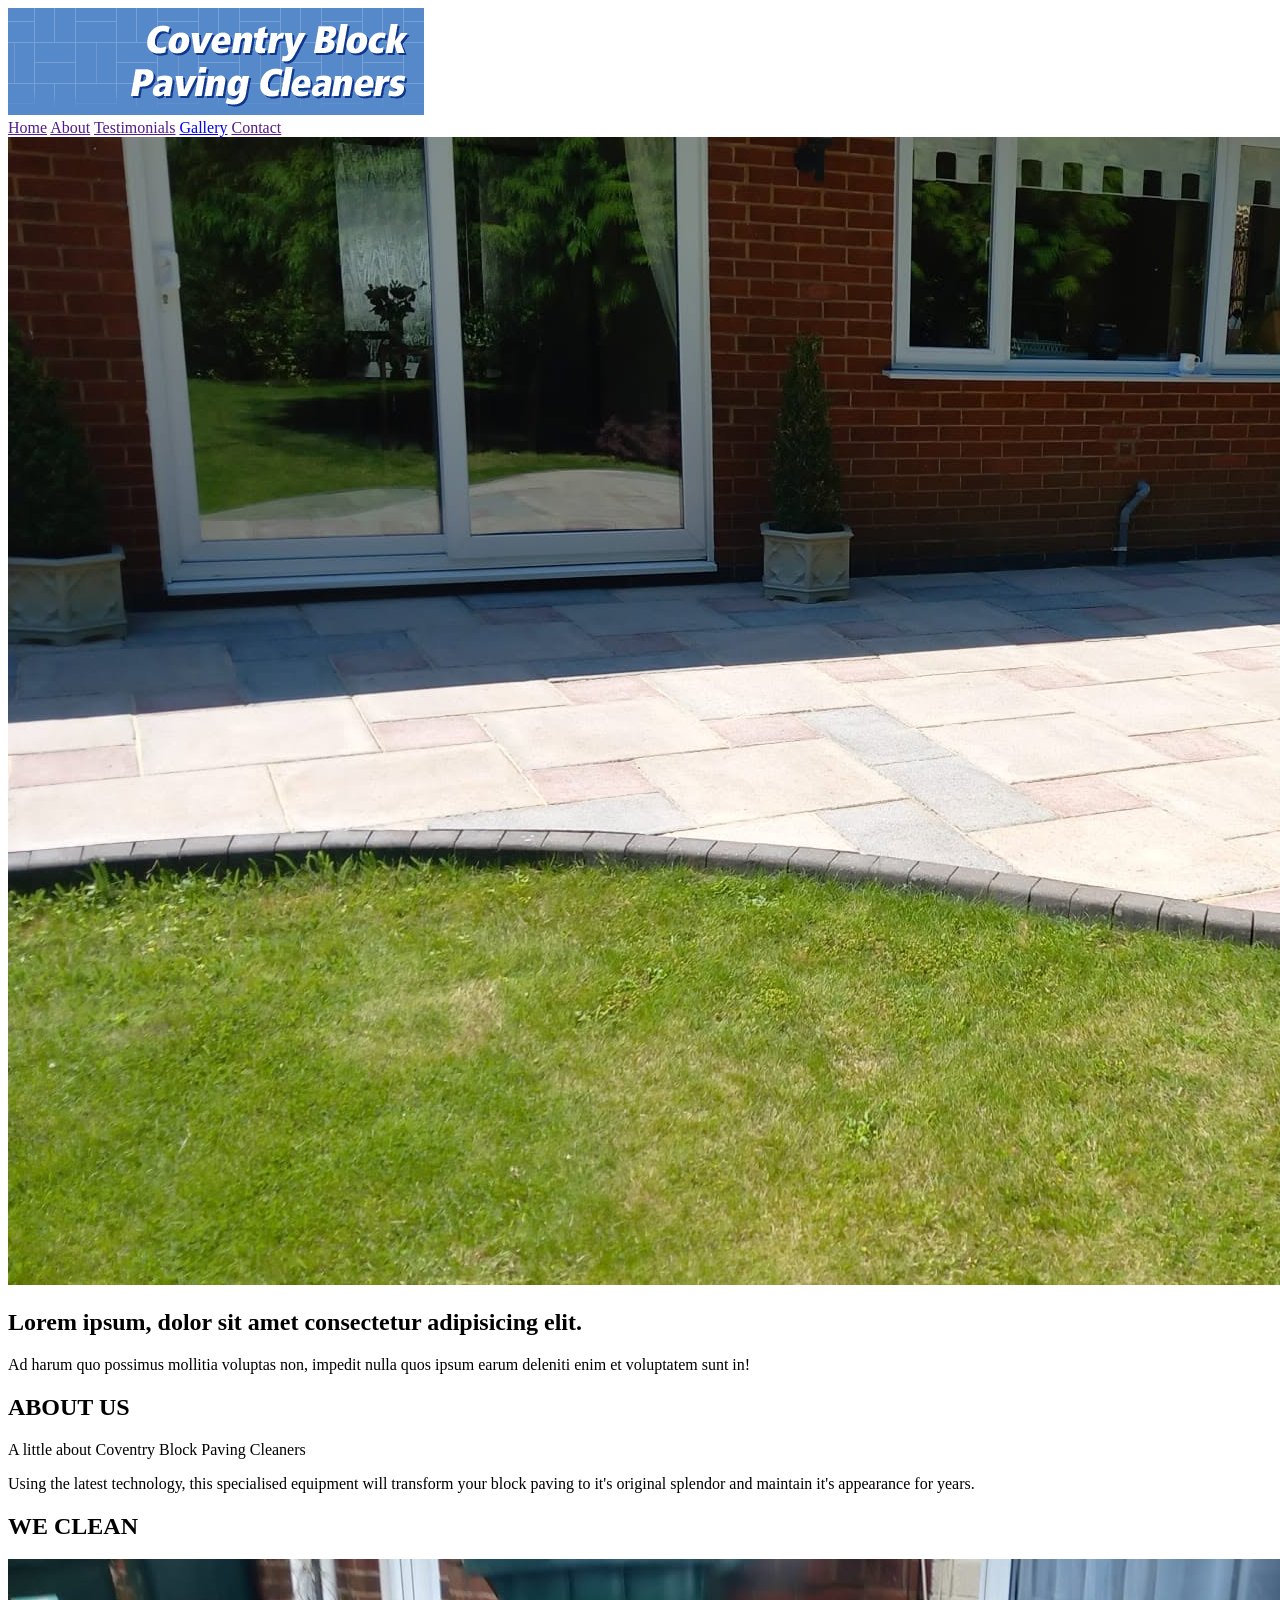
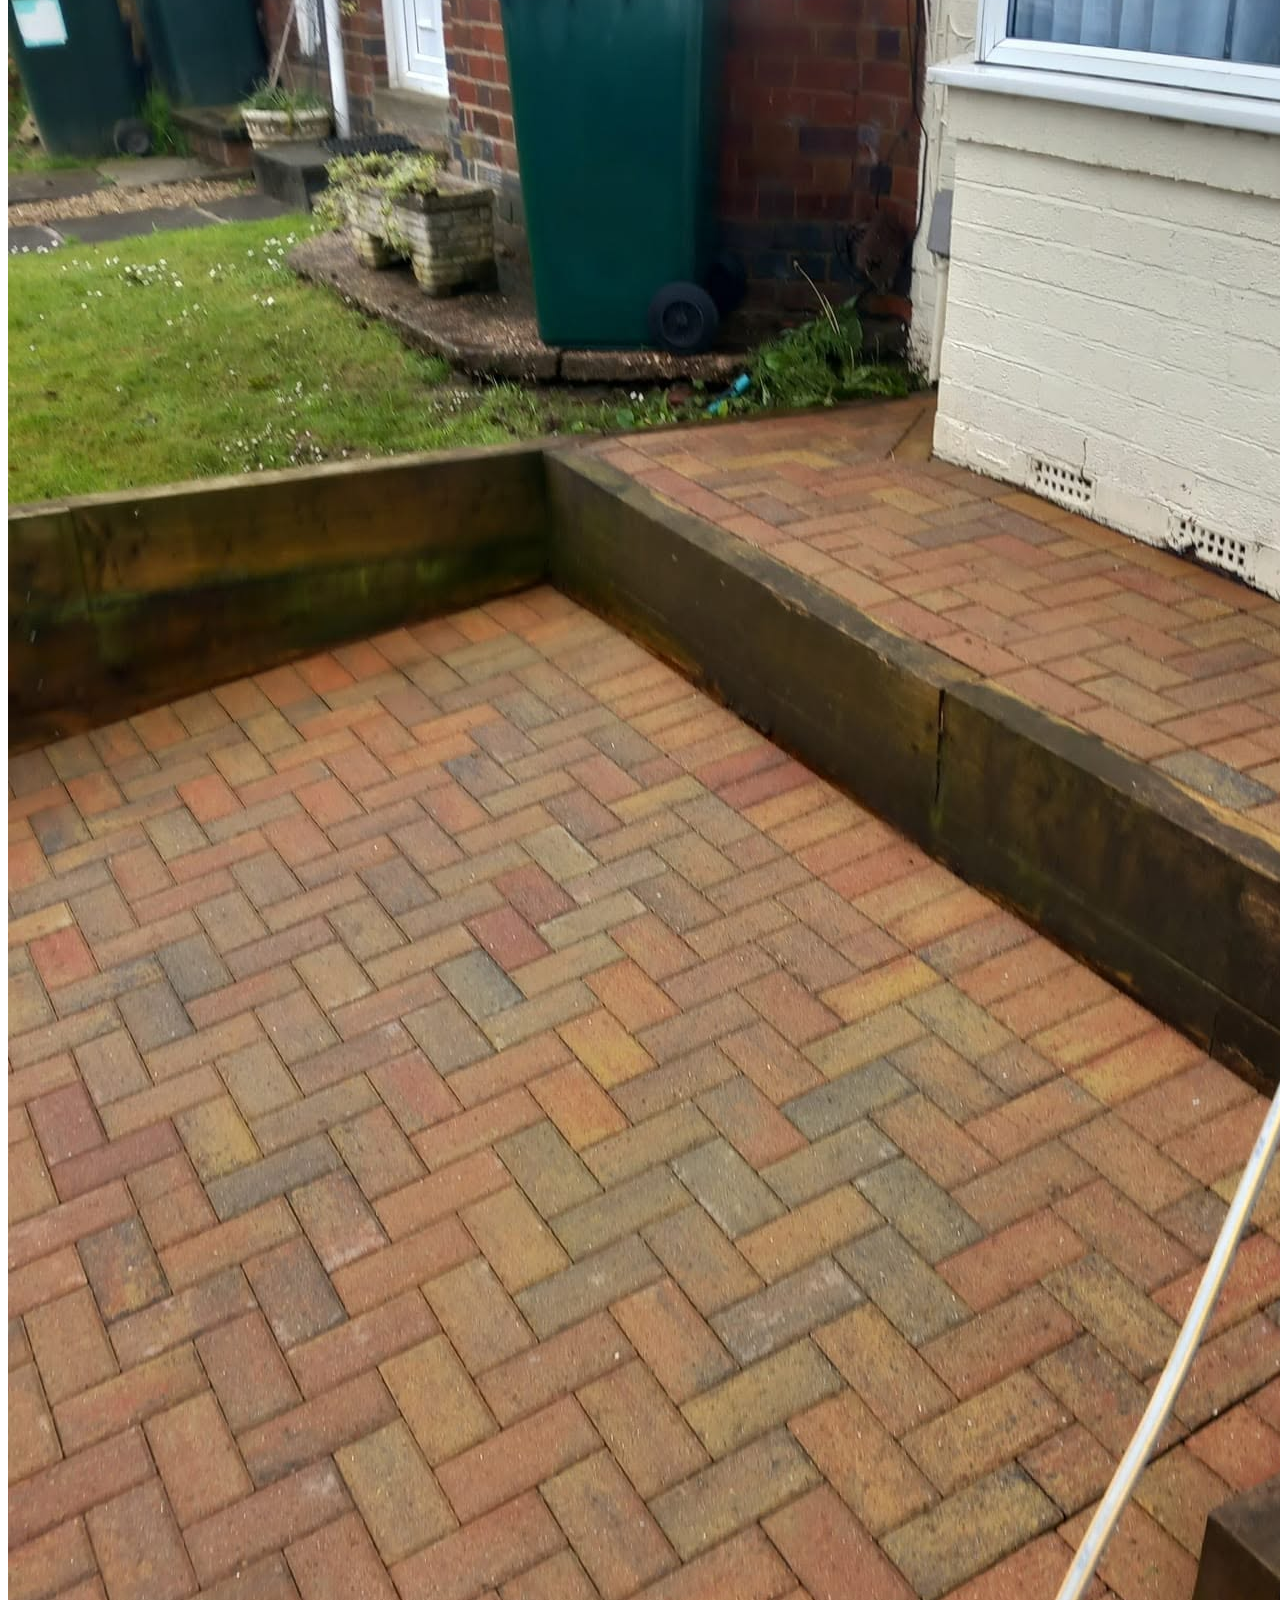
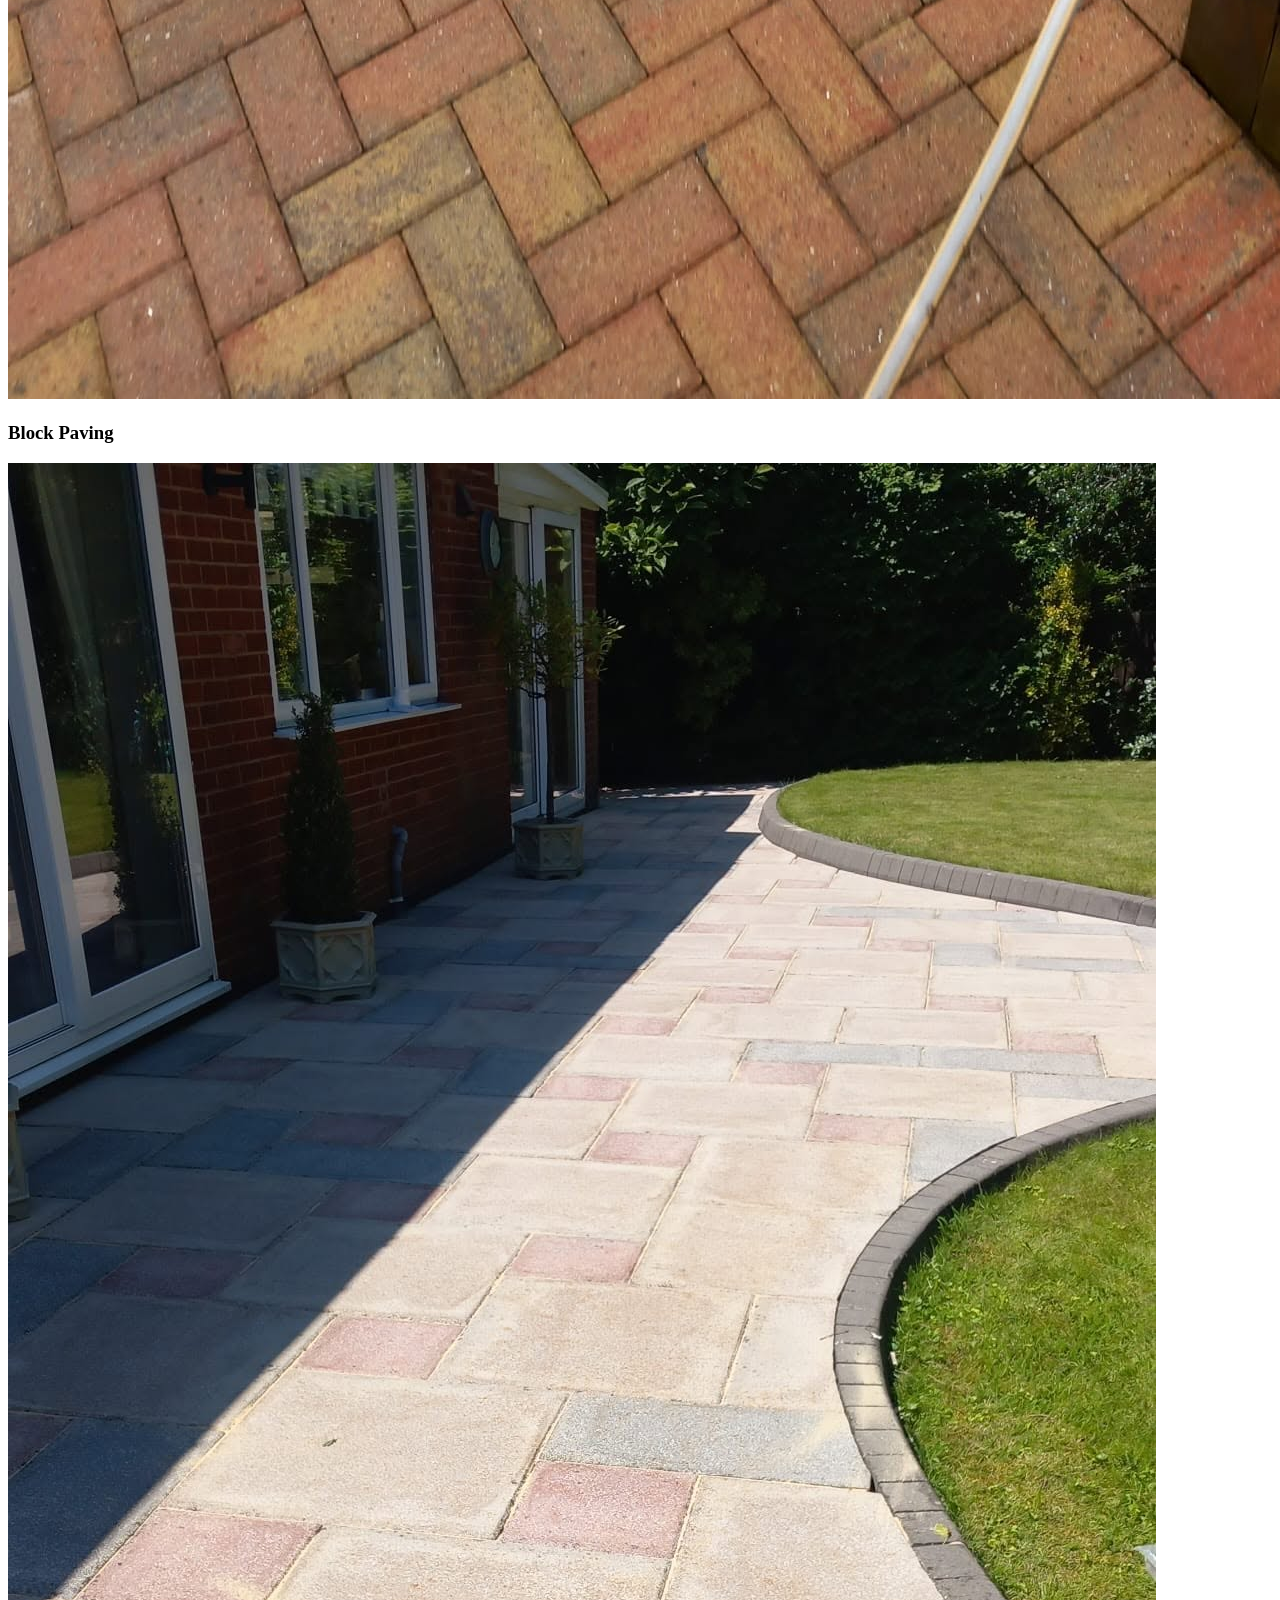
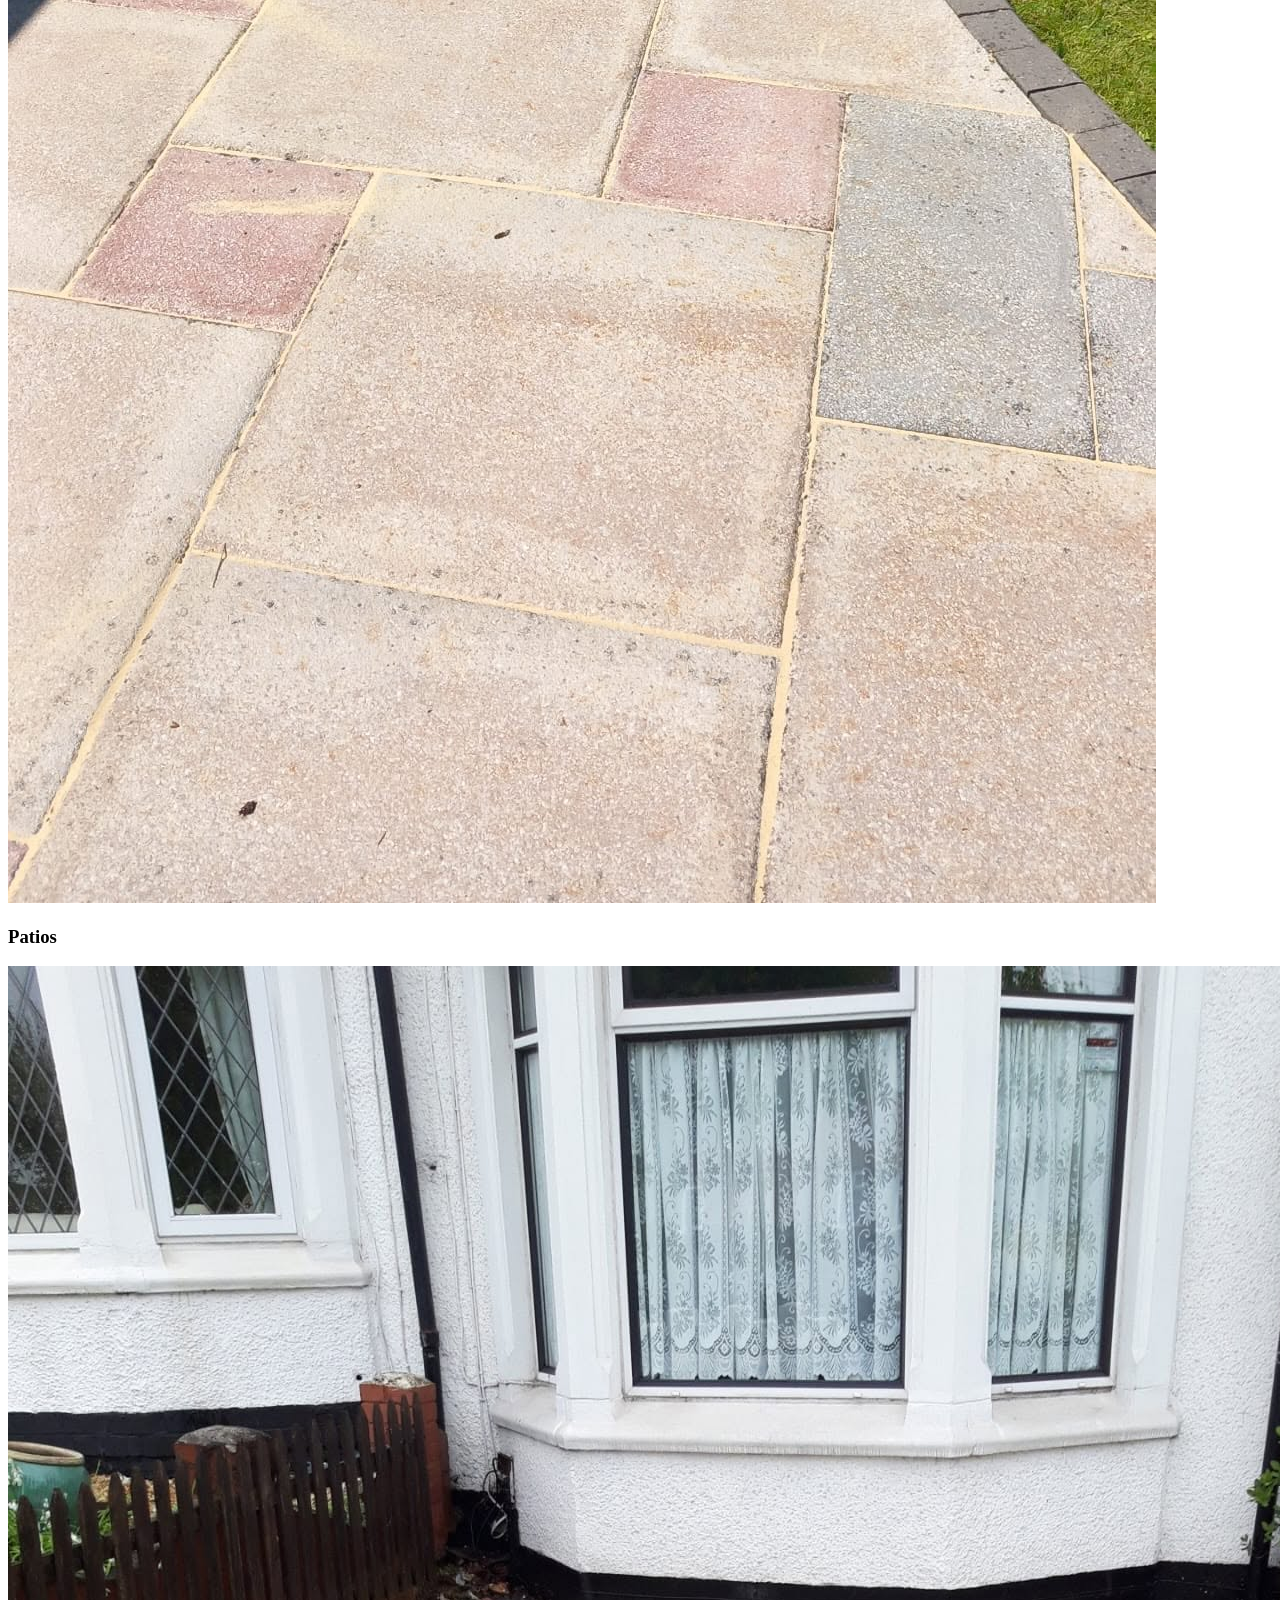
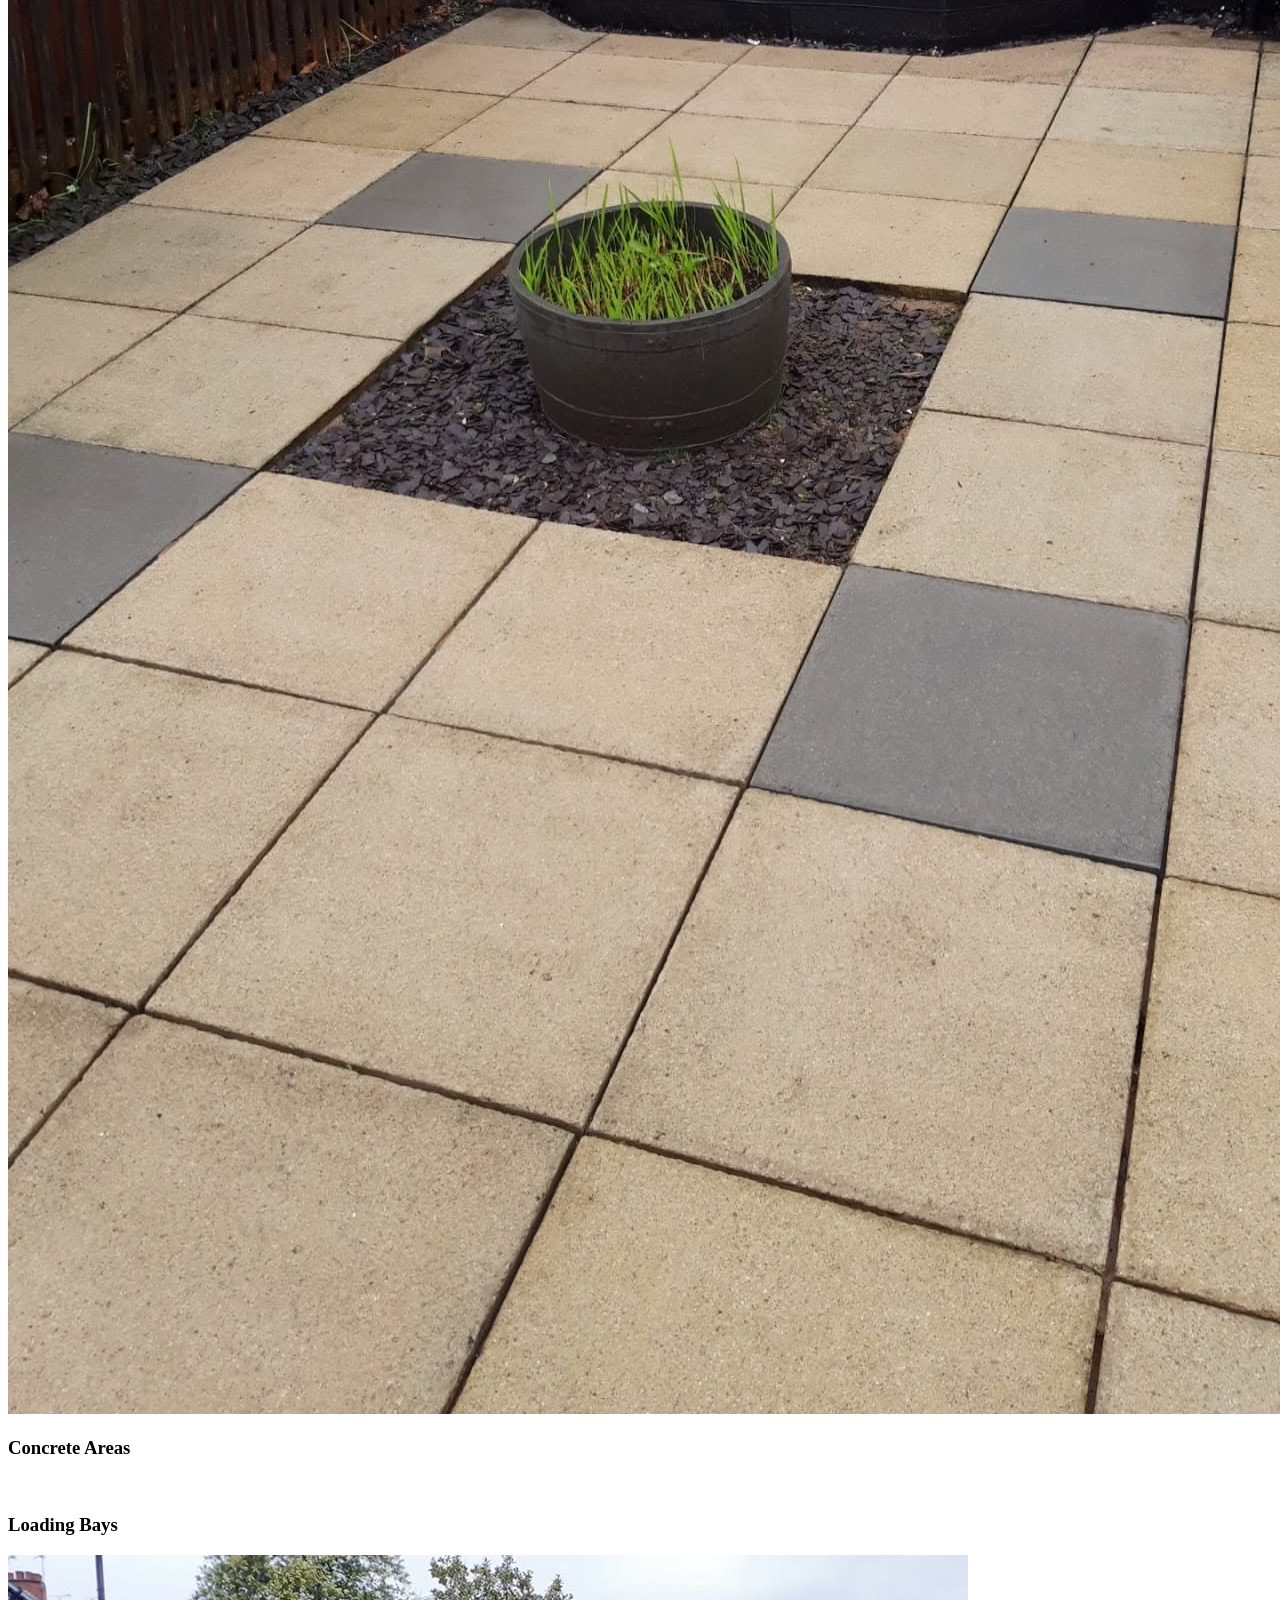
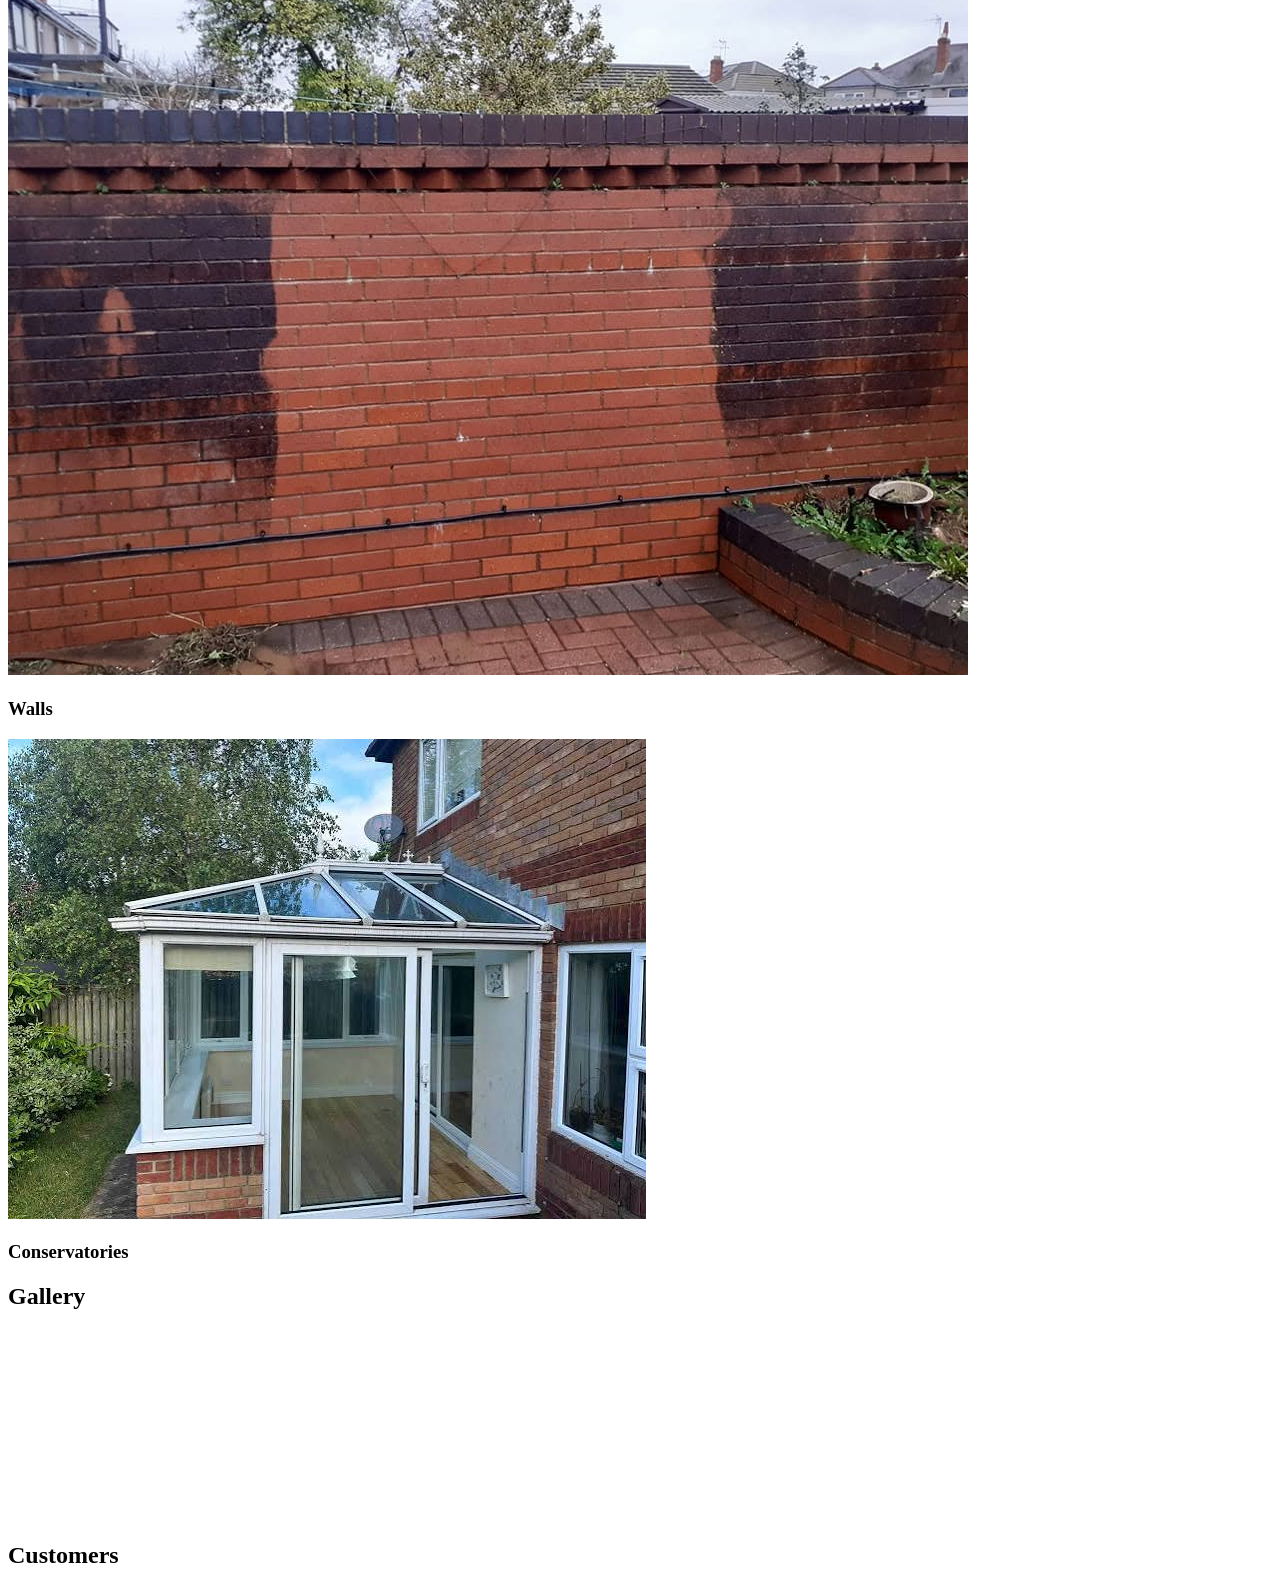
==== index.html @ a268702d "initial commit" ====
<!DOCTYPE html>
<html lang="en">
<head>
    <meta charset="UTF-8">
    <meta name="viewport" content="width=device-width, initial-scale=1.0">
    <title>Coventry Block Paving Cleaners</title>
</head>
<body>

    <header>
        <nav class="nav-bar">
            <div class="logo-box">
                <img src="logo.png" alt="Coventry block paving cleaners logo" class="logo">
            </div>

            <div class="nav-links-box">
                <a href="" id="home">Home</a>
                <a href="" id="about">About</a>
                <a href="" id="testimonials">Testimonials</a>
                <a href="gallery.html" id="gallery" target="_blank">Gallery</a>
                <a href="" id="contact">Contact</a>
            </div>
        </nav>
    </header>

    <main>
        <section class="hero-section">
            <img src="hero.png" alt="Hero image for Coventry block paving cleaners" class="hero-image">
            <h1 class="hero-text">Lorem ipsum, dolor sit amet consectetur adipisicing elit. </h1>
            <p class="hero-subtext">Ad harum quo possimus mollitia voluptas non, impedit nulla quos ipsum earum deleniti enim et voluptatem sunt in! </p>
        </section>

        <section class="about-section">
            <h2 class="section-head">ABOUT US</h2>
            <p class="section-subhead">A little about Coventry Block Paving Cleaners</p>

            <p>Using the latest technology, this specialised equipment will transform your block paving to it's original splendor and maintain it's appearance for years.</p>
        </section>

        <section class="service-section">
            <h2 class="section-head">WE CLEAN</h2>
            <p class="section-subhead"></p>

            <div class="items-box">
                <div class="item-card">
                    <img src="block-pavement.png" alt="block pavement cleaning service" class="item-image">
                    <h3 class="item-title">Block Paving</h3>
                    <p></p>
                </div>

                <div class="item-card">
                    <img src="patios.png" alt="patios cleaning service" class="item-image">
                    <h3 class="item-title">Patios</h3>
                    <p></p>
                </div>

                <div class="item-card">
                    <img src="concrete.png" alt="" class="item-image">
                    <h3 class="item-title">Concrete Areas</h3>
                    <p></p>
                </div>

                <div class="item-card">
                    <img src="loading-bay.png" alt="" class="item-image">
                    <h3 class="item-title">Loading Bays</h3>
                    <p></p>
                </div>

                <div class="item-card">
                    <img src="walls.png" alt="" class="item-image">
                    <h3 class="item-title">Walls</h3>
                    <p></p>
                </div>

                <div class="item-card">
                    <img src="con.png" alt="" class="item-image">
                    <h3 class="item-title">Conservatories</h3>
                    <p></p>
                </div>
            </div>
        </section>

        <section class="gallery-section">
            <h2 class="section-head">Gallery</h3>
            <p></p>

            <div class="gallery-box">
                <dialog class="pic-box">

                </dialog>

                <div class="pic-card">
                    <img src="" alt="" class="gallery-img">
                    <p class="img-description"></p>
                </div>

                <div class="pic-card">
                    <img src="" alt="" class="gallery-img">
                    <p class="img-description"></p>
                </div>

                <div class="pic-card">
                    <img src="" alt="" class="gallery-img">
                    <p class="img-description"></p>
                </div>

                <div class="pic-card">
                    <img src="" alt="" class="gallery-img">
                    <p class="img-description"></p>
                </div>

                <div class="pic-card">
                    <img src="" alt="" class="gallery-img">
                    <p class="img-description"></p>
                </div>
            </div>
        </section>

        <section class="reviews-section">
            <h2 class="section-head"></h2>
            <p class="section-subhead"></p>

            <div class="testimonial-box">
                <div class="testimonial-card"></div>
                <div class="testimonial-card"></div>
                <div class="testimonial-card"></div>
                <div class="testimonial-card"></div>
                <div class="testimonial-card"></div>
                <div class="testimonial-card"></div>
            </div>
        </section>

        <section class="customer-section">
            <img src="" alt="" class="charity-banner">

            <h2 class="section-head">Customers</h2>
            <p class="section-subhead"></p>
            <div class="customer-box">

            </div>
        </section>
    </main>

    <footer>
        <div class="contact-details-box"></div>

        <div class="social-links-box"></div>

        <div class="legal-docs-box"></div>
    </footer>
    
</body>
</html>
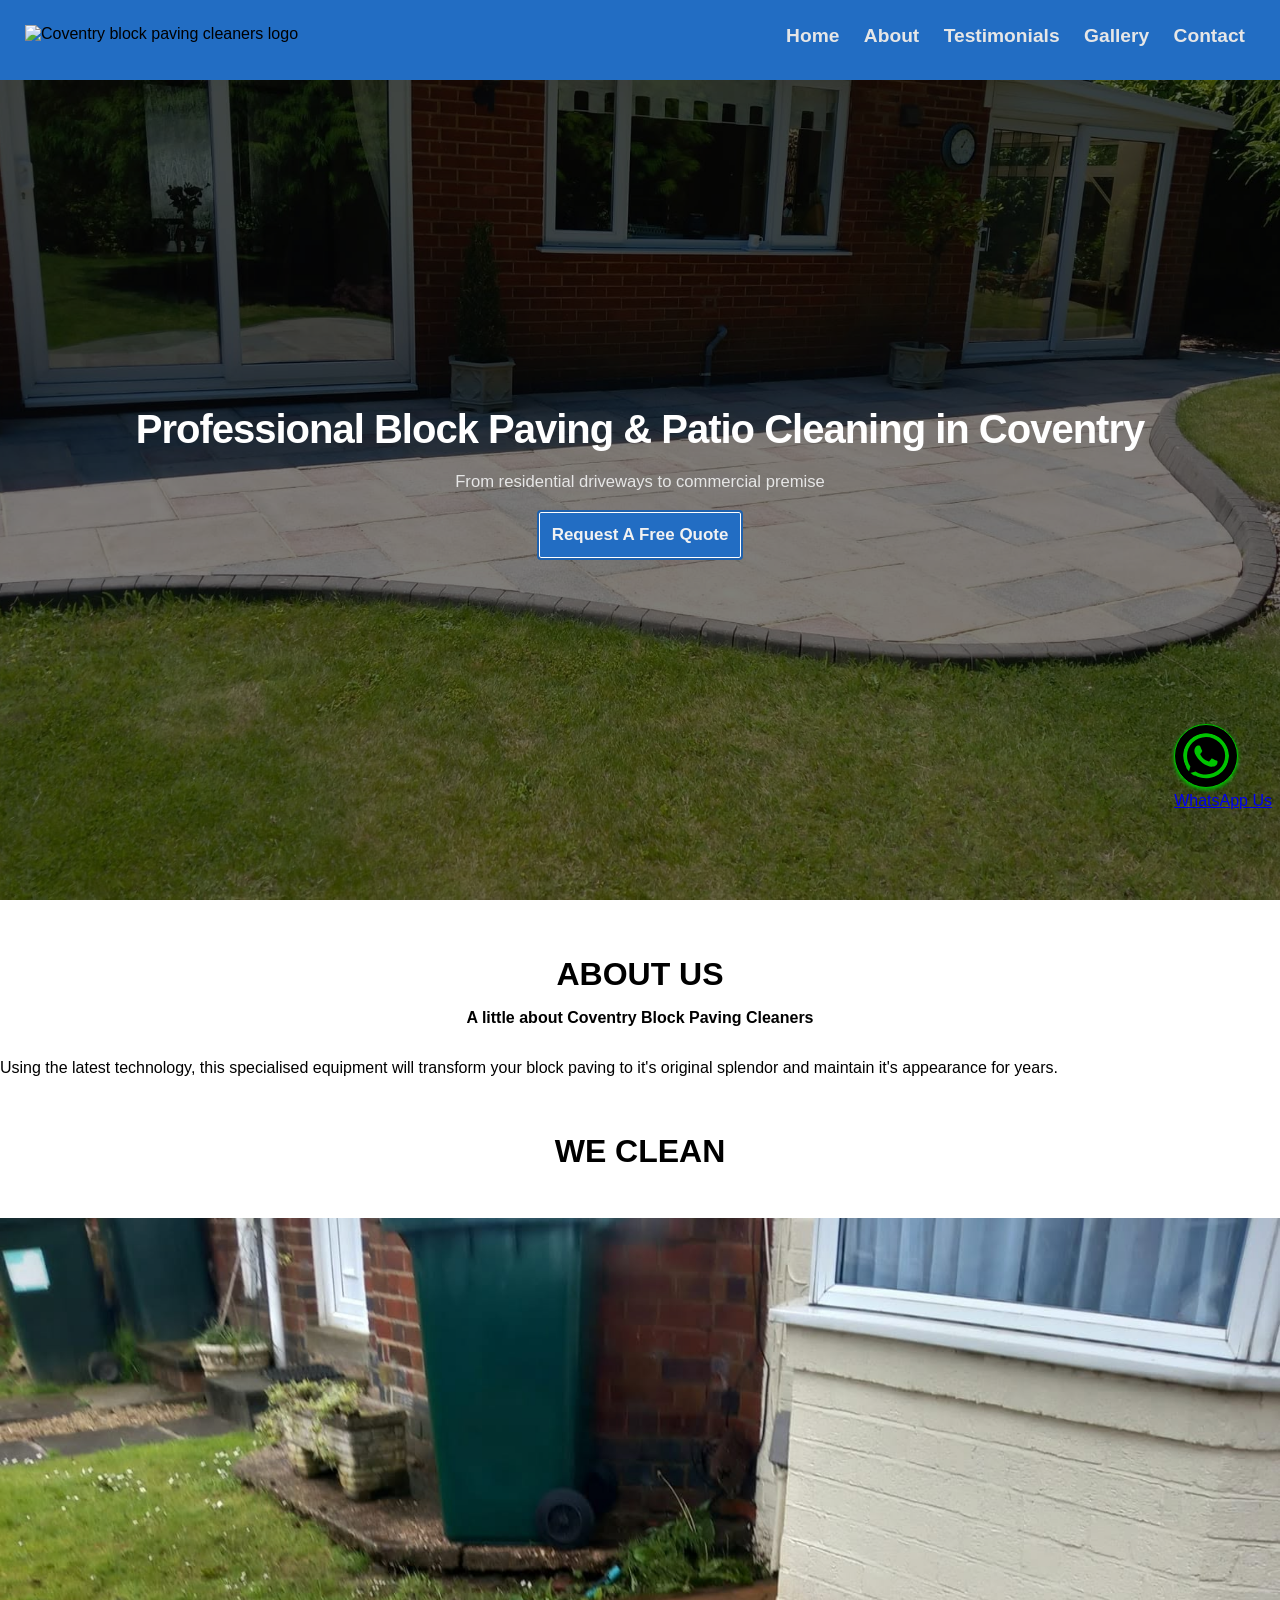
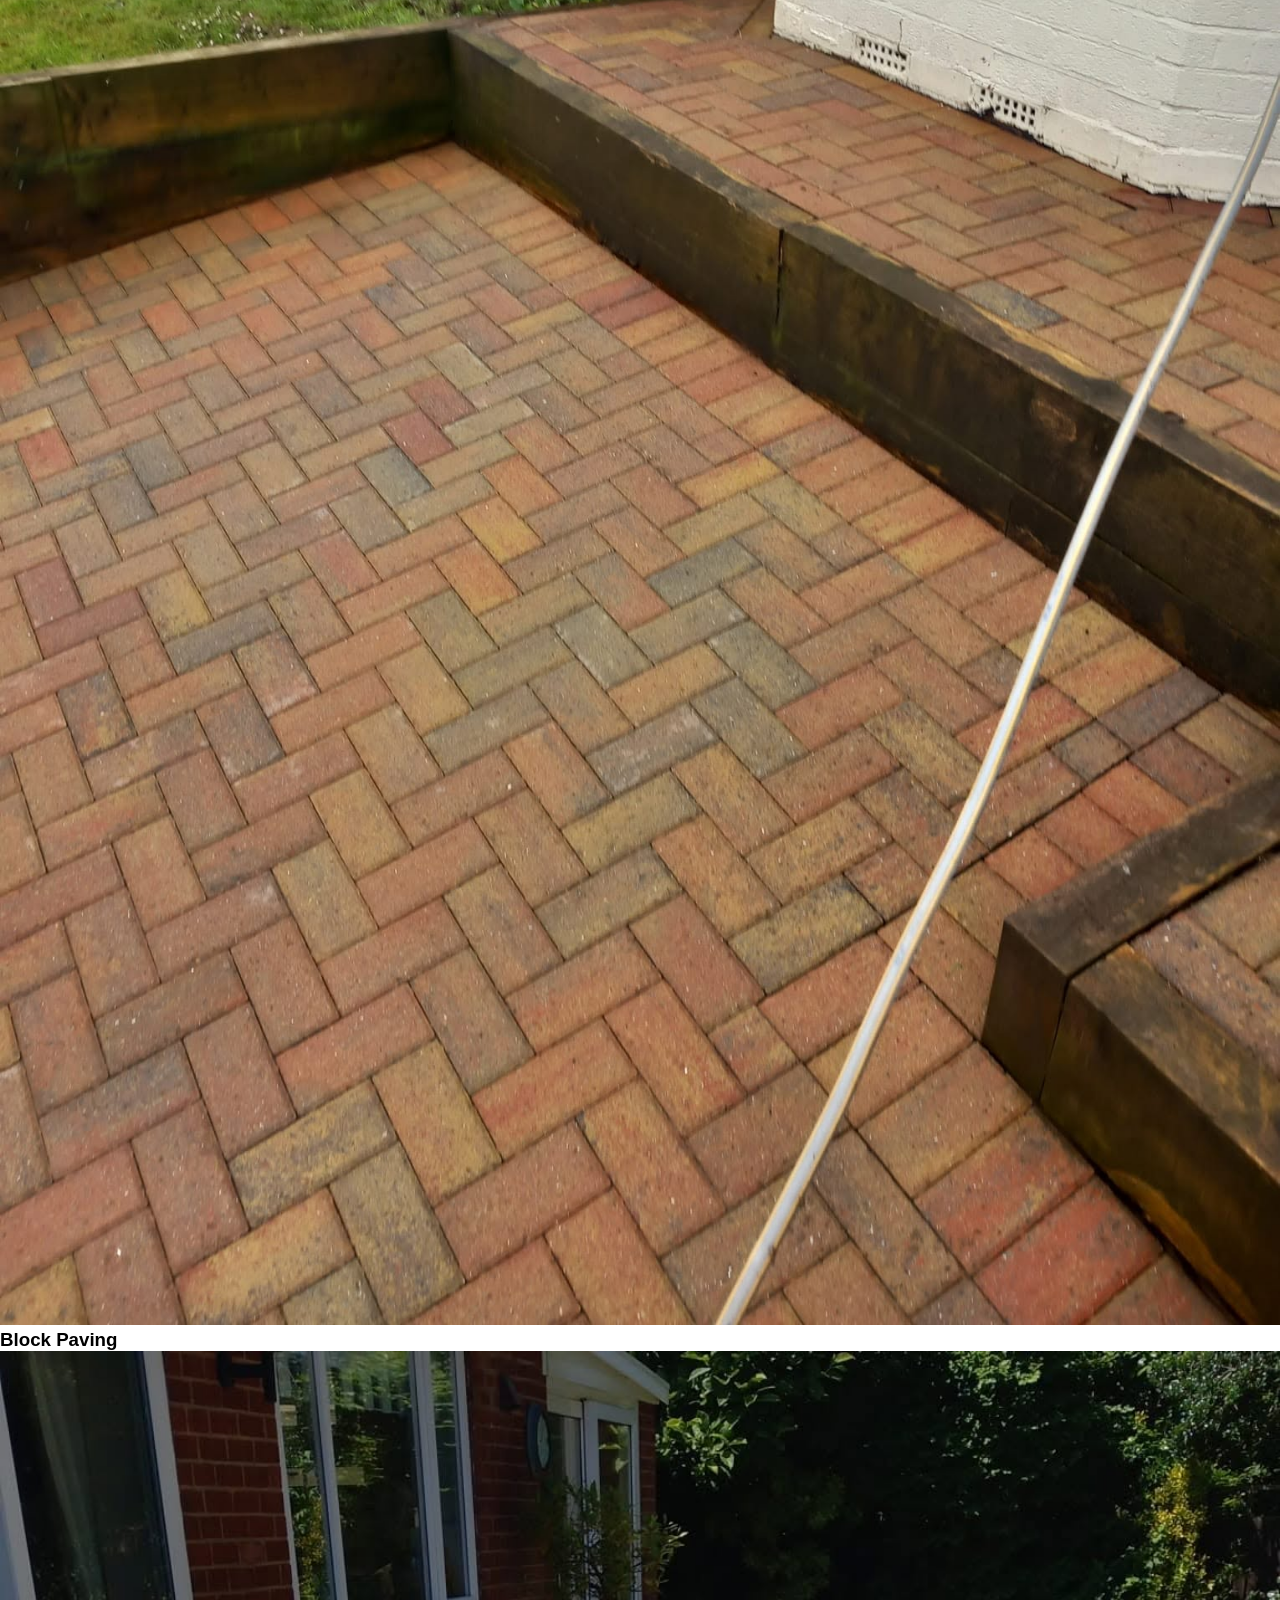
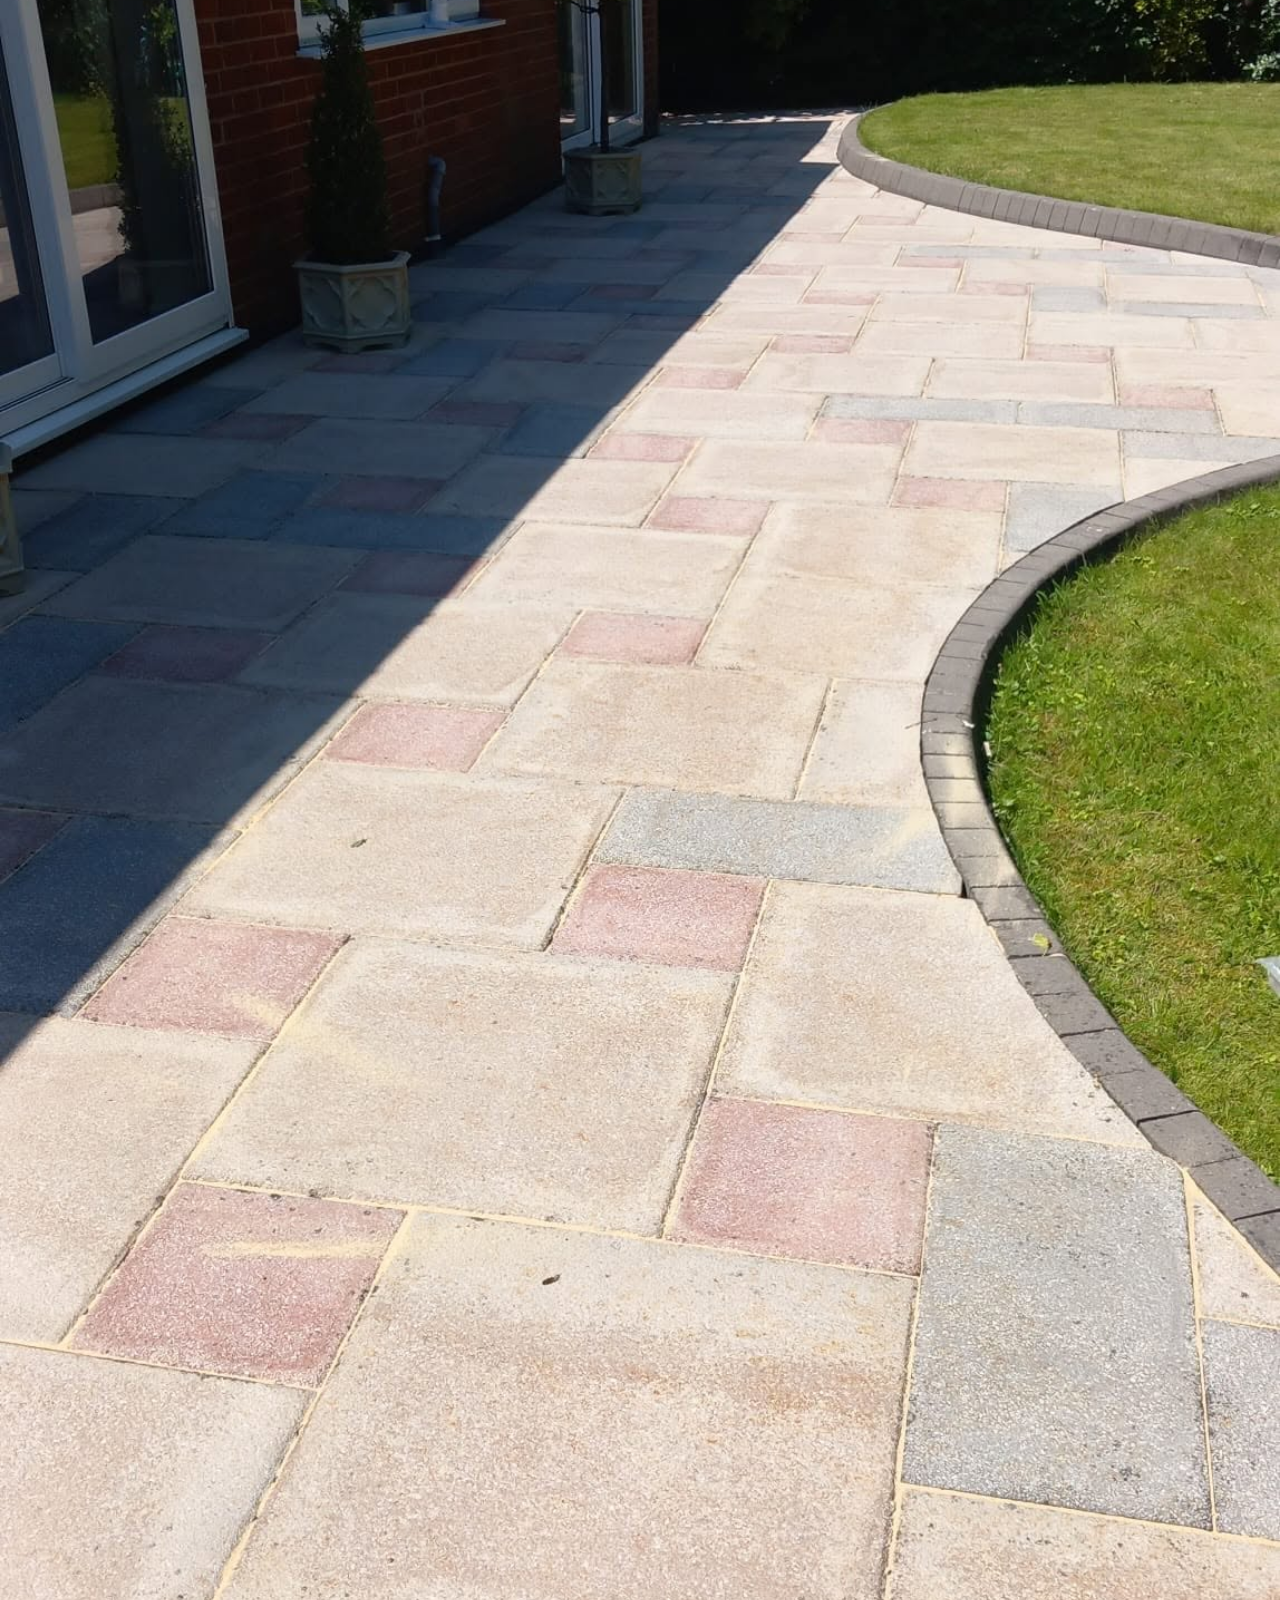
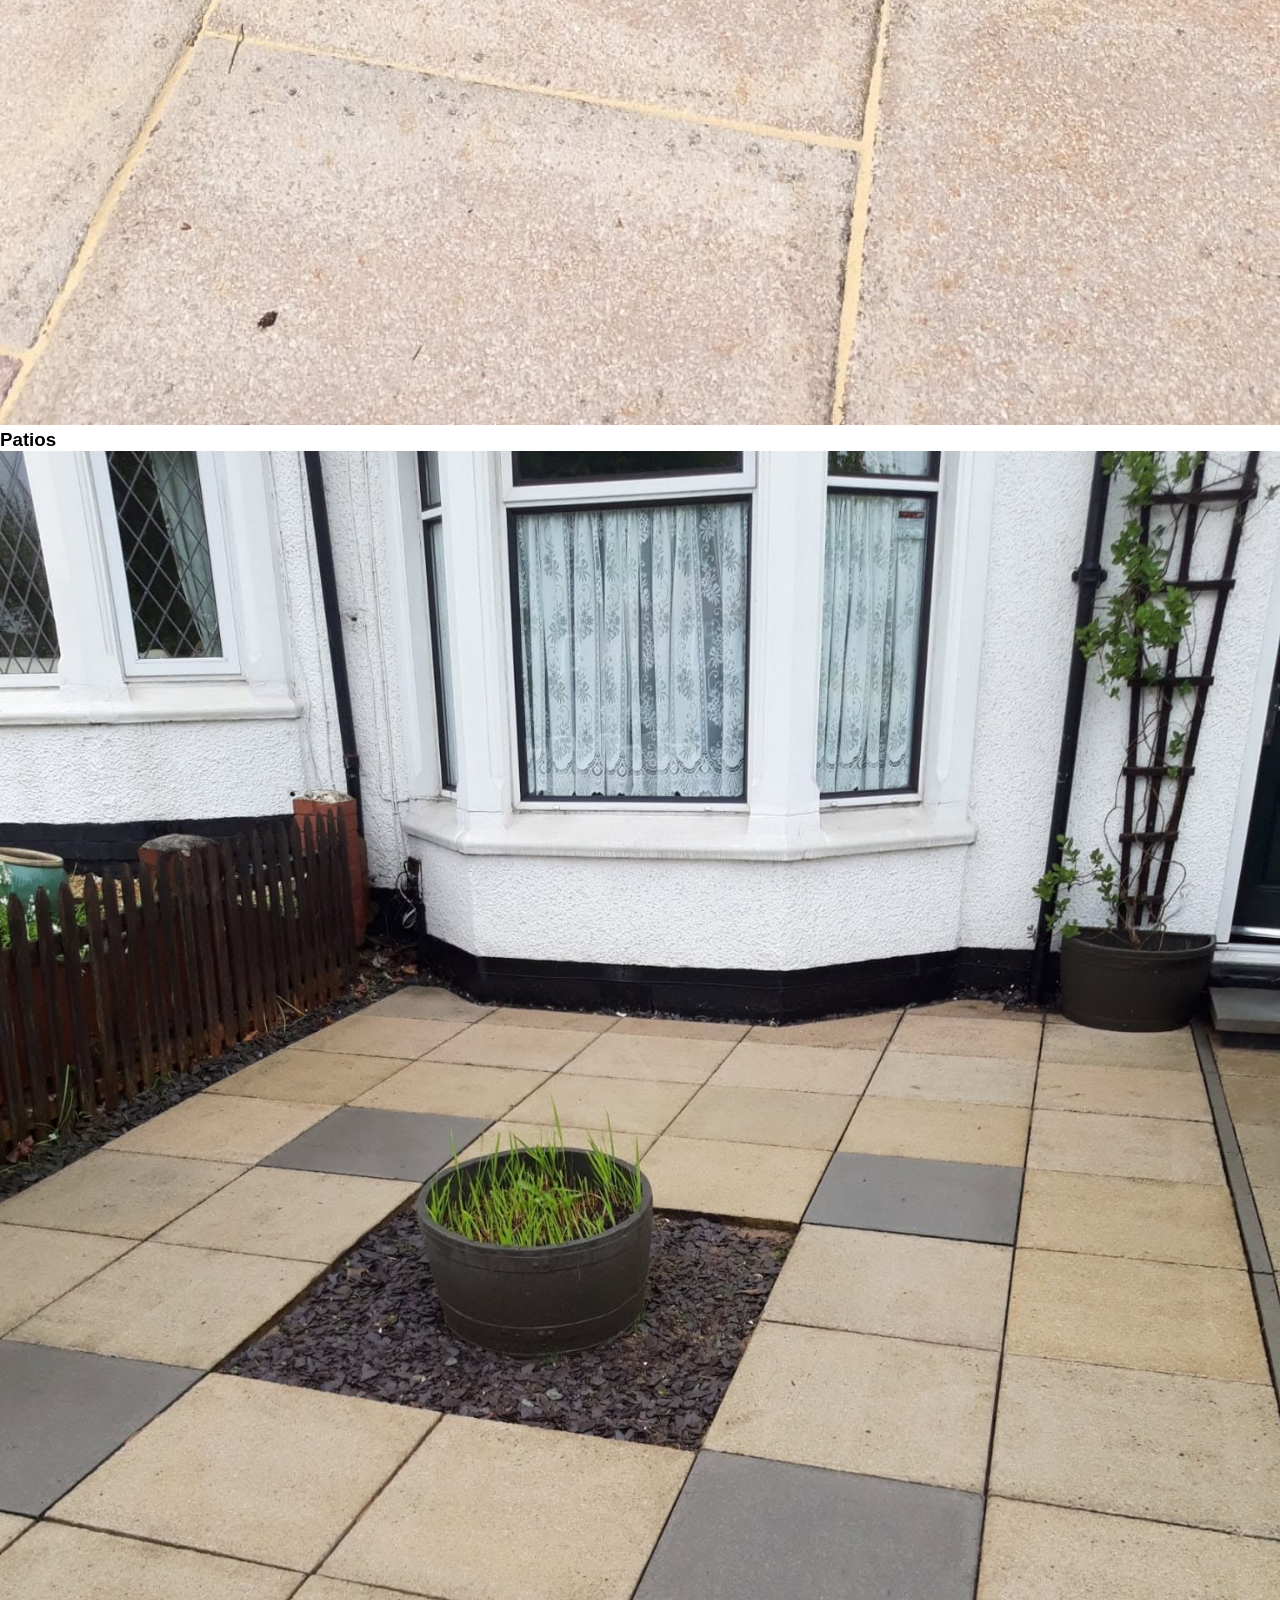
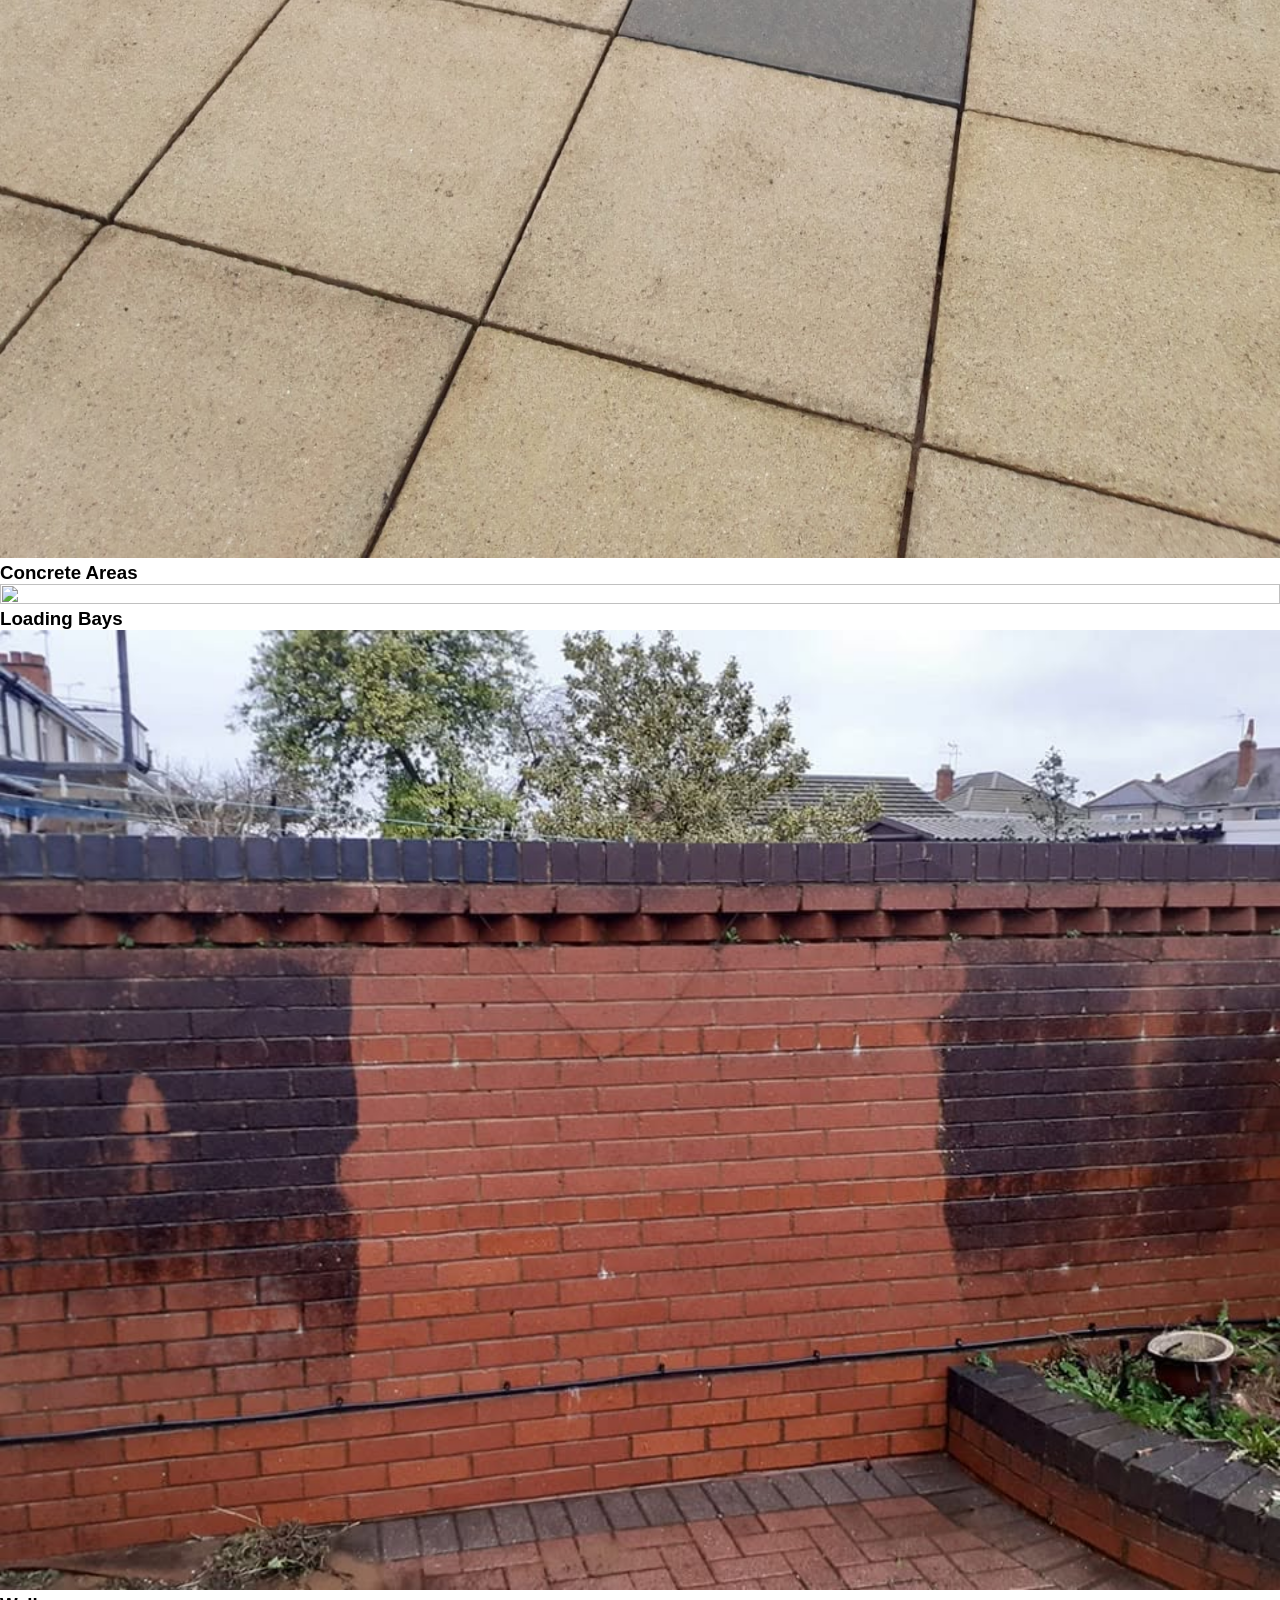
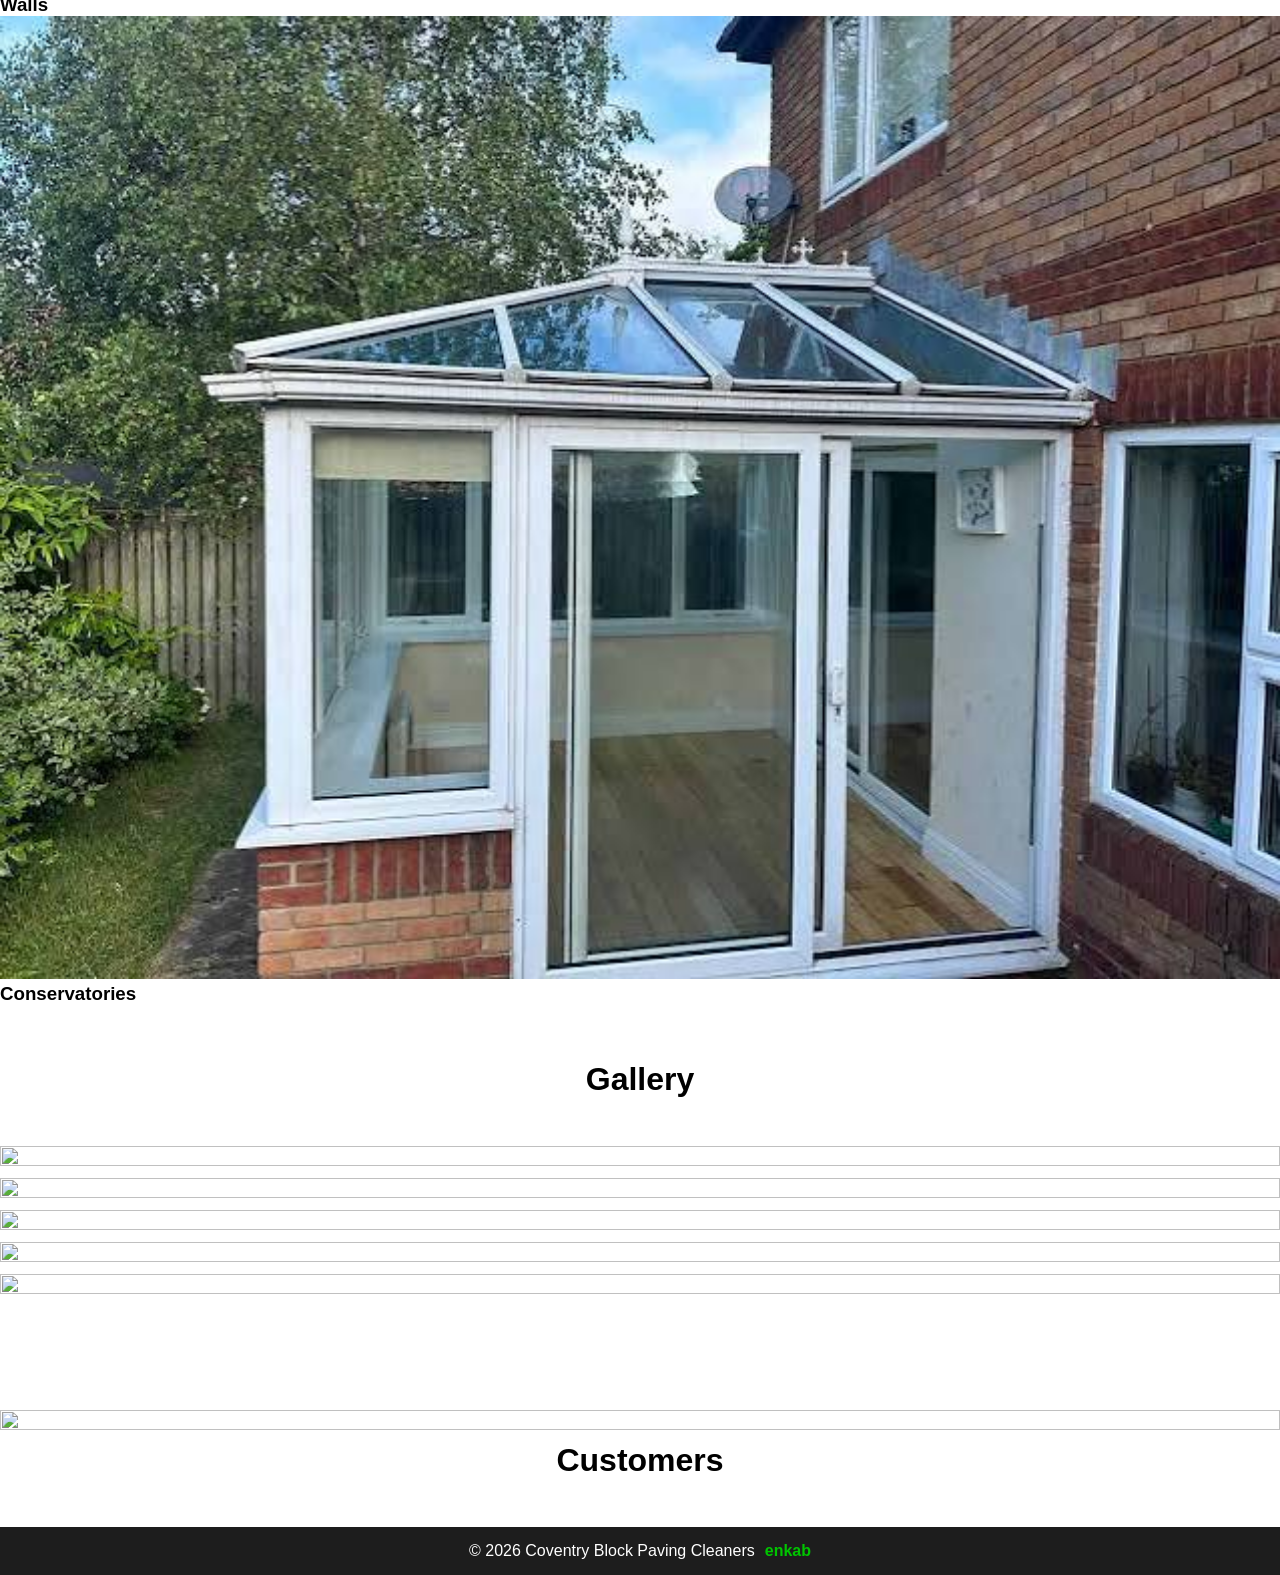
==== commit ca169d4c: "..." ====
--- a/index.html
+++ b/index.html
@@ -3,31 +3,41 @@
 <head>
     <meta charset="UTF-8">
     <meta name="viewport" content="width=device-width, initial-scale=1.0">
+    <meta name="description" content="dcedf 4t4rr fe4f4">
+    <link rel="stylesheet" href="gallery_styles.css">
+    <link rel="stylesheet" href="styles.css">
     <title>Coventry Block Paving Cleaners</title>
+
 </head>
 <body>
 
     <header>
         <nav class="nav-bar">
             <div class="logo-box">
-                <img src="logo.png" alt="Coventry block paving cleaners logo" class="logo">
+                <img src="" alt="Coventry block paving cleaners logo" class="logo">
             </div>
-
+            <div class="menu-btn-box">
+                <button type="button" class="menu-btn">Menu</button>
+            </div>
             <div class="nav-links-box">
                 <a href="" id="home">Home</a>
                 <a href="" id="about">About</a>
                 <a href="" id="testimonials">Testimonials</a>
-                <a href="gallery.html" id="gallery" target="_blank">Gallery</a>
-                <a href="" id="contact">Contact</a>
+                <a href="gallery.html" id="gallery">Gallery</a>
+                <a href="contact.html" id="contact">Contact</a>
             </div>
         </nav>
     </header>
 
     <main>
         <section class="hero-section">
-            <img src="hero.png" alt="Hero image for Coventry block paving cleaners" class="hero-image">
-            <h1 class="hero-text">Lorem ipsum, dolor sit amet consectetur adipisicing elit. </h1>
-            <p class="hero-subtext">Ad harum quo possimus mollitia voluptas non, impedit nulla quos ipsum earum deleniti enim et voluptatem sunt in! </p>
+            <div class="overlay"></div>
+            <img src="hero.png" fetchpriority="high"  alt="Hero image for Coventry block paving cleaners" class="hero-image">
+            <div class="hero-texts">
+                <h1 class="hero-h1">Professional Block Paving & Patio Cleaning in Coventry</h1>
+                <p class="hero-p">From residential driveways to commercial premise</p>
+                <button class="quote-btn">Request A Free Quote</button>
+            </div>
         </section>
 
         <section class="about-section">
@@ -80,9 +90,9 @@
             </div>
         </section>
 
-        <section class="gallery-section">
+        <section class="gallery-sec">
             <h2 class="section-head">Gallery</h3>
-            <p></p>
+            <p class="section-subhead"></p>
 
             <div class="gallery-box">
                 <dialog class="pic-box">
@@ -139,15 +149,18 @@
 
             </div>
         </section>
+        
+        <div class="social-icon-cta">
+            <a href="contact.html"><img src="whatsapp.svg" alt="" class="whatsapp-icon"><br>WhatsApp Us</a>
+        </div>
     </main>
 
     <footer>
-        <div class="contact-details-box"></div>
-
-        <div class="social-links-box"></div>
-
-        <div class="legal-docs-box"></div>
+    <footer class="footer">
+        <p class="footer-copyright-text">&copy; 2026 Coventry Block Paving Cleaners</p>
+        <p class="web-designer"><a href="https://mymathspal.github.io/enkabwebdesign.github.io" target="_blank" rel="noopener noreferrer">enkab</a></p>
     </footer>
-    
+    </footer>
+<script src="scripts.js"></script>
 </body>
 </html>
--- a/gallery_styles.css
+++ b/gallery_styles.css
@@ -0,0 +1,225 @@
+*{
+    box-sizing: border-box;
+    padding: 0;
+    margin: 0;
+}
+
+body{
+    font-family: 'Inter', Arial, Helvetica, sans-serif;
+}
+.nav-bar{
+    display: flex;
+    position: fixed;
+    justify-content: space-between;
+    align-content: center;
+    flex-wrap: wrap;
+    padding: 25px;
+    top: 0;
+    left: 0;
+    background-color: hsl(212, 70%, 45%);
+    width: 100%;
+    height: 5rem;
+    z-index: 6;
+}
+
+.nav-links-box a, .menu-btn{
+    text-decoration: none;
+    color: hsl(0, 0%, 90%);
+    font-weight: 600;
+    padding: 10px;
+    font-size: 1.2rem;
+    transition: 300ms ease;
+}
+
+.nav-links-box a:hover{
+    color: #ffffff;
+    text-shadow: 0 1.5px 3px hsl(0, 0%, 60%);
+}
+
+
+
+
+.logo-box{
+    width: 30%;
+    height: 100%;
+    object-fit: cover;
+}
+
+.menu-btn{
+    color: #ffffff;
+    border: none;
+    padding: 10px 15px;
+    border-radius: 2px;
+    background-color: hsl(212, 70%, 45%);
+    outline: 2px solid #ffffff;
+}
+
+.menu-btn:hover{
+    background-color: hsl(212, 70%, 50%);
+    box-shadow: 0 2px 5px #ffffff;
+}
+
+.page-intro{
+    padding: 3rem;
+    padding-top: 6rem;
+    display: flex;
+    justify-content: center;
+    width: 100%;
+    inset: 0;
+    height: auto;
+    color: hsl(0, 0%, 92%);
+    text-shadow: 0 1px 2px hsl(0, 0%, 70%);
+    background-color: hsl(212, 70%, 46%);
+}
+
+.hero-text{
+    font-size: 3.5rem;
+    font-weight: 600;
+    letter-spacing: 3px;
+}
+
+.gallery-section{
+    display: flex;
+    flex-wrap: wrap;
+    margin: 0 2px;
+}
+
+.pic-card{
+    margin: 8px auto;
+    text-align: center;
+
+}
+
+.pic{
+    height: 480px;
+    max-width: 100%;
+    object-fit: cover;
+}
+
+
+.pic-modal{
+    width: 98%;
+    height: fit-content;
+    margin: 50px auto;
+    background: black;
+    overflow: hidden;
+
+}
+
+.pic-modal::backdrop{
+    backdrop-filter: blur(2px);
+}
+
+.modal-image{
+    width: 100%;
+    height: 80vh;
+    margin: 0;
+    padding: 0;
+    object-fit: contain;
+}
+
+.close-btn, .prev-btn, .next-btn{
+    position: absolute;
+    font-size: 2rem;
+    font-weight: 800;
+    border: none;
+    padding: 0 8px;
+    background: transparent;
+    cursor: pointer;
+    color: #fff;
+    margin: 5px;
+}
+
+.close-btn{
+    right: 0;
+
+}
+
+.prev-btn, .next-btn{
+    background-color: hsl(0, 0%, 13%);
+    opacity: .6;
+    box-shadow: 0 2px 4px #343434;
+    transform: translateY(-50%);
+    top: 50%;
+    transition: 300ms ease;
+    border-radius: 2px;
+}
+
+.prev-btn{
+    left: 0;
+}
+
+.next-btn{
+    right: 0;
+}
+
+.prev-btn:hover, .next-btn:hover{
+    background-color: #027f00;
+}
+
+
+.footer{
+    display: flex;
+    justify-content: center;
+    bottom: 0;
+    right: 0;
+    padding: 15px;
+    background-color: #1d1d1d;
+}
+
+.footer p{
+    text-align: center;
+    color: #ffffff;
+}
+
+.web-designer a{
+    text-decoration: none;
+    font-weight: 700;
+    color: #00c500;
+    margin-left: 10px;
+}
+
+@media (max-width: 768px){
+    .nav-links-box{
+        display: none;
+    }
+
+    .nav-links-box.openMenu{
+        inset: 0;
+        width: 100%;
+        height: fit-content;
+        flex-wrap: wrap;
+        margin-top: 65px;
+        display: flex;
+        background: hsl(212, 70%, 46%);
+        flex-direction: column;
+        position: absolute;
+    }
+
+    .nav-links-box a{
+        display: block;
+        margin: 10px 0;
+        text-align: center;
+        width: 100%;
+        border: 1px solid slategray;
+    }
+
+    .nav-links-box a:hover{
+        background: hsl(212, 70%, 40%);
+    }
+
+}
+
+@media(min-width: 768px){
+    .menu-btn  {display: none;}
+    .pic-modal{
+        /* max-width: fit-content; */
+        width: 60%;
+    }
+
+    .pic{
+        height: 220px;
+        width: 220px;
+}
+}
+
--- a/styles.css
+++ b/styles.css
@@ -0,0 +1,136 @@
+.hero-section{
+    position: relative;
+    padding-top: 5rem;
+    width: 100%;
+    height: 100vh;
+    overflow: hidden;
+}
+
+img{
+    width: 100%;
+    height: 100%;
+    object-fit: cover;
+}
+
+.overlay{
+    position: absolute;
+    background-color: #000000;
+    opacity: .5;
+    inset: 0;
+    top: 5rem;
+    z-index: 1;
+}
+
+.hero-texts{
+    position: absolute;
+    color: #ffffff;
+    padding: 32px;
+    display: flex;
+    flex-direction: column;
+    justify-content: center;
+    align-items: center;
+    gap: 20px;
+    inset: 0;
+    top: clamp(1.2rem, 5vw, 6rem);
+    width: 100%;
+    height: auto;
+    z-index: 1;
+}
+
+.hero-h1{
+    font-weight: 800;
+    font-size: clamp(1.5rem, 5vw, 2.5rem);
+    text-align: center;
+    letter-spacing: -1px;
+}
+
+.hero-p{
+    font-weight: 400;
+    font-size: 1.04rem;
+    color: hsl(0, 0%, 90%);
+    text-align: center;
+}
+
+.quote-btn{
+    font-size: 1.06rem;
+    border-radius: 2px;
+    background-color: hsl(212, 70%, 45%);
+    border: .5px solid #ffffff;
+    outline: 2px solid hsl(212, 70%, 40%);
+    font-weight: 600;
+    color: hsl(0, 0%, 95%);
+    padding: 12px;
+    transition: 300ms ease;
+}
+
+.quote-btn:hover{
+    background-color: hsl(212, 70%, 50%);
+    box-shadow: 0 2px 4px hsl(0, 0%, 90%);
+    color: hsl(0, 0%, 100%);
+}
+
+.about-section, .service-section, .gallery-sec, .review-section, .customer-section{
+    padding-top: 3rem;
+}
+
+.section-head, .section-subhead{
+    text-align: center;
+    padding: 8px;
+}
+
+.section-head {
+    font-size: clamp(1.2rem, 3vw, 2rem);
+    font-weight: 800;
+}
+
+.section-subhead{
+    font-weight: 600;
+    margin-bottom: 1.5rem;
+}
+
+
+
+
+
+
+
+
+
+
+
+
+
+
+
+
+
+
+
+
+
+
+
+
+
+
+
+
+
+
+.social-icon-cta{
+    position: fixed;
+    bottom: 10%;
+    right: 8px;
+    z-index: 3;
+
+}
+
+.whatsapp-icon{
+    width: 64px;
+    height: 64px;
+    padding: 8px;
+    border-radius: 50%;
+    border: 1.5px solid #00c200ff;
+    box-shadow: 0 2px 4px #00c200ff;
+    background-color: #000000;
+}
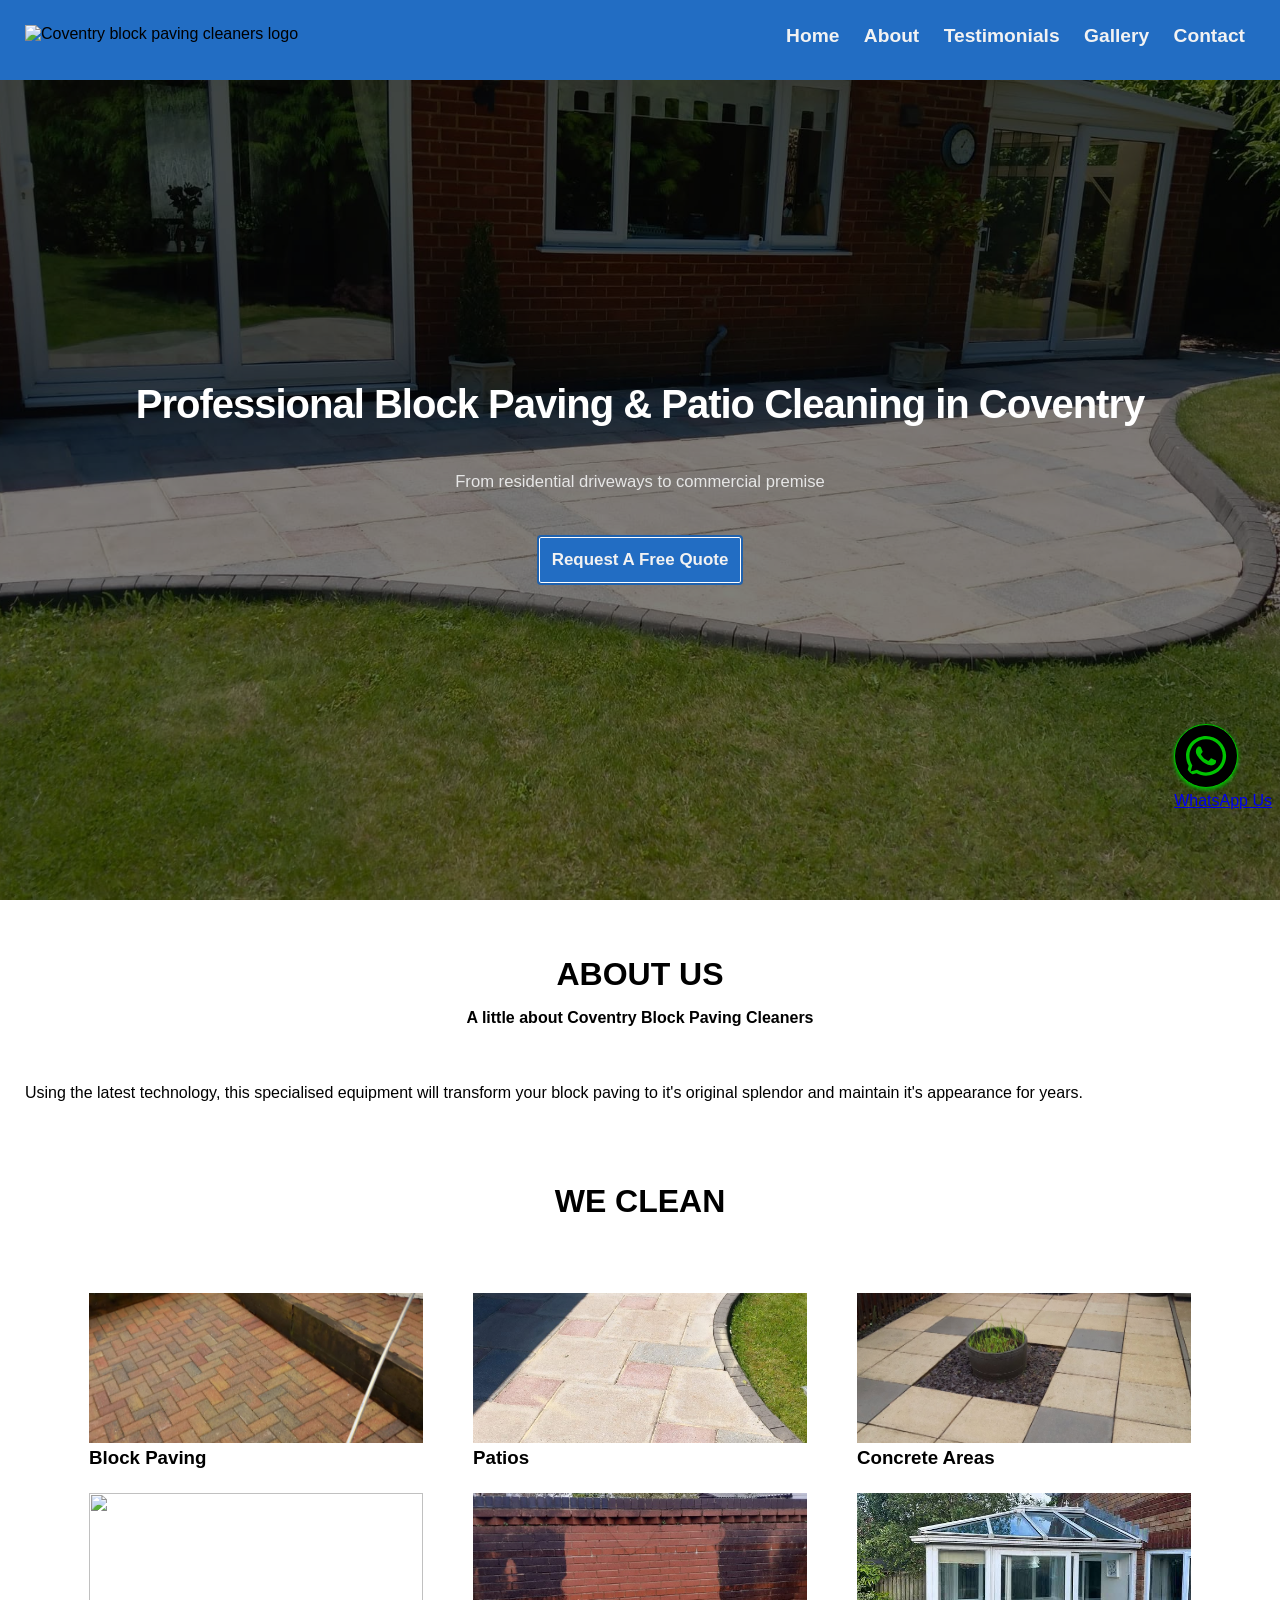
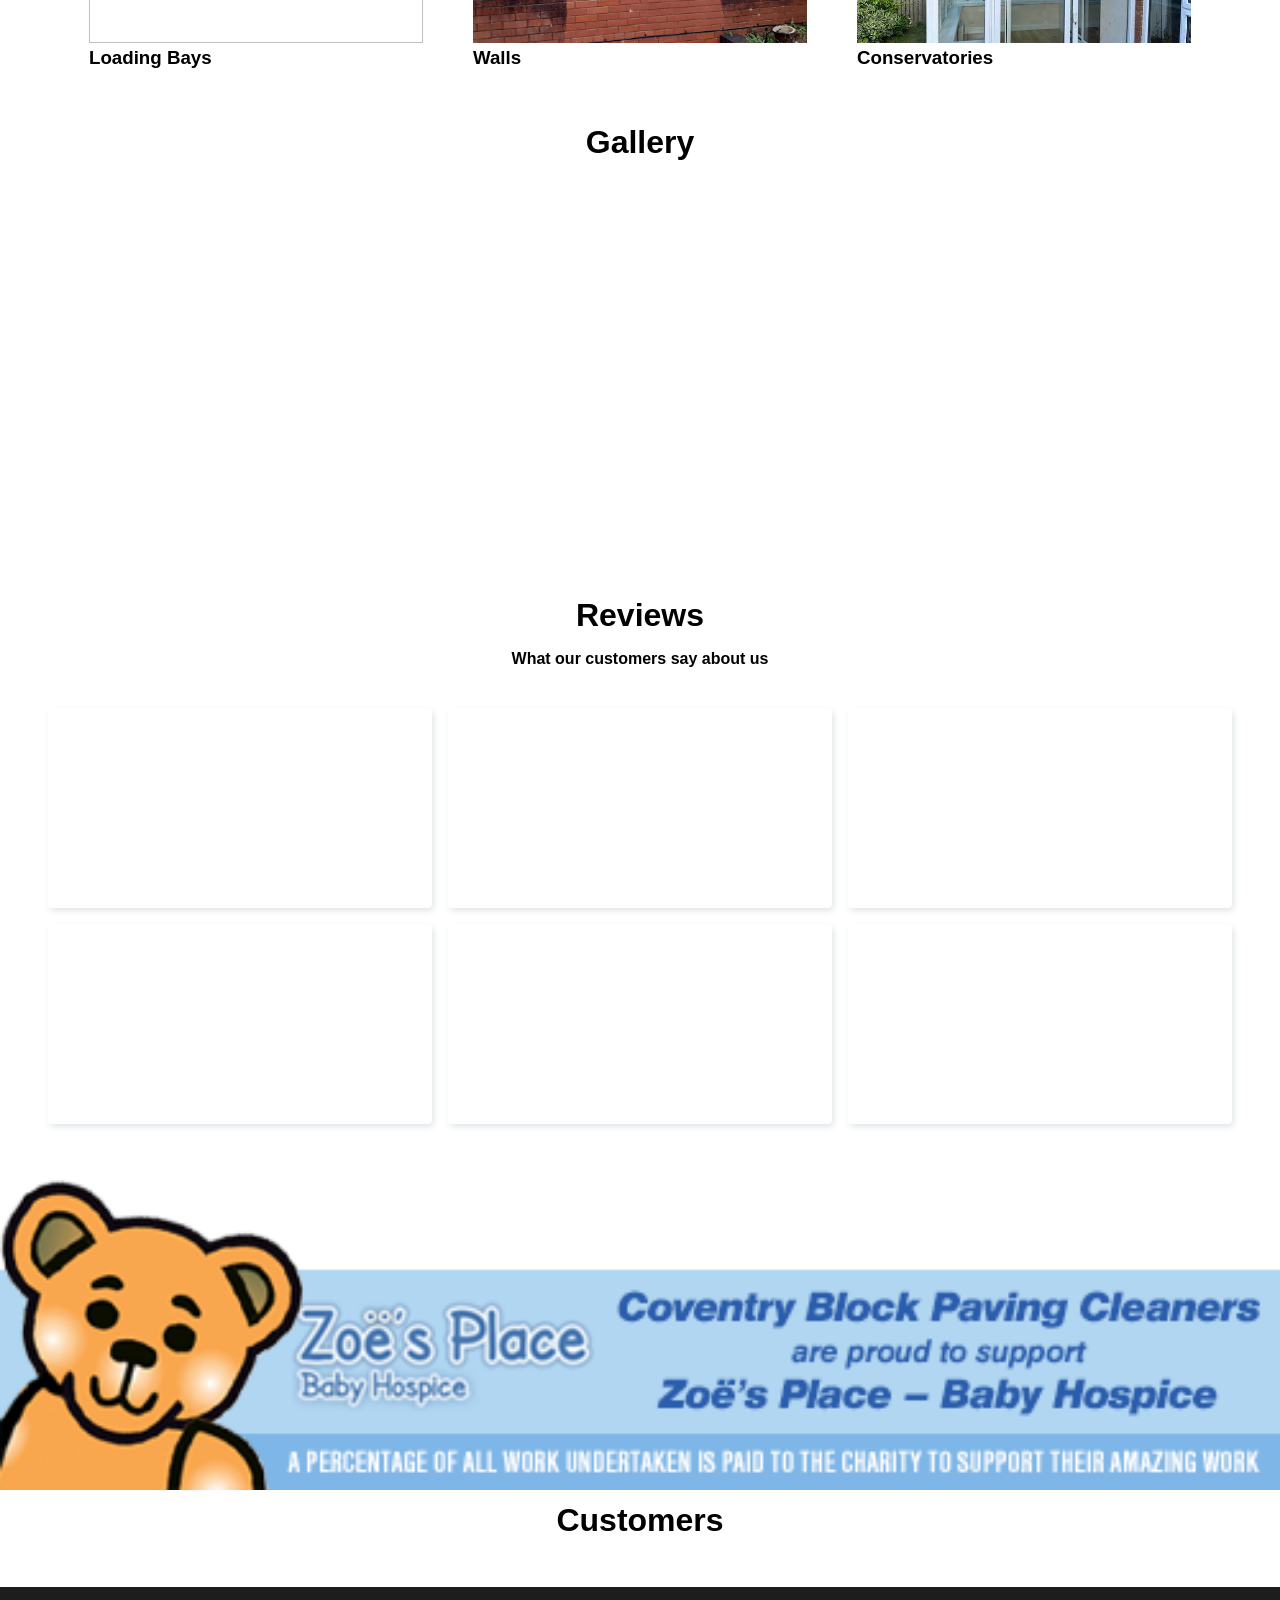
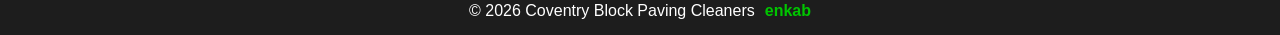
==== commit 1d9e8758: "..." ====
--- a/index.html
+++ b/index.html
@@ -127,8 +127,8 @@
         </section>
 
         <section class="reviews-section">
-            <h2 class="section-head"></h2>
-            <p class="section-subhead"></p>
+            <h2 class="section-head">Reviews</h2>
+            <p class="section-subhead">What our customers say about us</p>
 
             <div class="testimonial-box">
                 <div class="testimonial-card"></div>
@@ -141,7 +141,7 @@
         </section>
 
         <section class="customer-section">
-            <img src="" alt="" class="charity-banner">
+            <img src="charity.png" alt="" class="charity-banner">
 
             <h2 class="section-head">Customers</h2>
             <p class="section-subhead"></p>
--- a/gallery_styles.css
+++ b/gallery_styles.css
@@ -24,7 +24,7 @@
 
 .nav-links-box a, .menu-btn{
     text-decoration: none;
-    color: hsl(0, 0%, 90%);
+    color: hsl(0, 0%, 95%);
     font-weight: 600;
     padding: 10px;
     font-size: 1.2rem;
--- a/styles.css
+++ b/styles.css
@@ -6,7 +6,7 @@
     overflow: hidden;
 }
 
-img{
+.hero-section img{
     width: 100%;
     height: 100%;
     object-fit: cover;
@@ -73,6 +73,10 @@
     padding-top: 3rem;
 }
 
+section p{
+    padding: 25px;
+}
+
 .section-head, .section-subhead{
     text-align: center;
     padding: 8px;
@@ -88,8 +92,41 @@
     margin-bottom: 1.5rem;
 }
 
+.items-box, .testimonial-box{
+    display: flex;
+    flex-direction: row;
+    justify-content: center;
+    align-content: center;
+    flex-wrap: wrap;
+    width: 100%;
+    height: auto;
+}
 
+.item-card, .testimonial-card{
+    width: 30%;
+    height: clamp(200px, 5vh, 400px);
+    padding: 25px;
+    flex-wrap: wrap;
+}
 
+.item-card img{
+    width: 100%;
+    height: 100%;
+    object-fit: cover;
+}
+
+.testimonial-card{
+    /* border: 2px solid black; */
+    border-radius: 4px;
+    box-shadow: 2px 3px 6px hsl(210, 13%, 90%);
+     margin: 8px;
+}
+
+.charity-banner{
+    width: 100%;
+    height: auto;
+    object-fit: contain;
+}
 
 
 
@@ -133,4 +170,25 @@
     border: 1.5px solid #00c200ff;
     box-shadow: 0 2px 4px #00c200ff;
     background-color: #000000;
+}
+
+
+
+
+
+
+
+/* tablet view */
+@media (max-width: 768px){
+    .item-card, .testimonial-card{
+        width: 45%;
+    }
+}
+
+/* mobile view queries */
+
+@media (max-width: 480px){
+    .item-card, .testimonial-card{
+        width: 100%;
+    }
 }
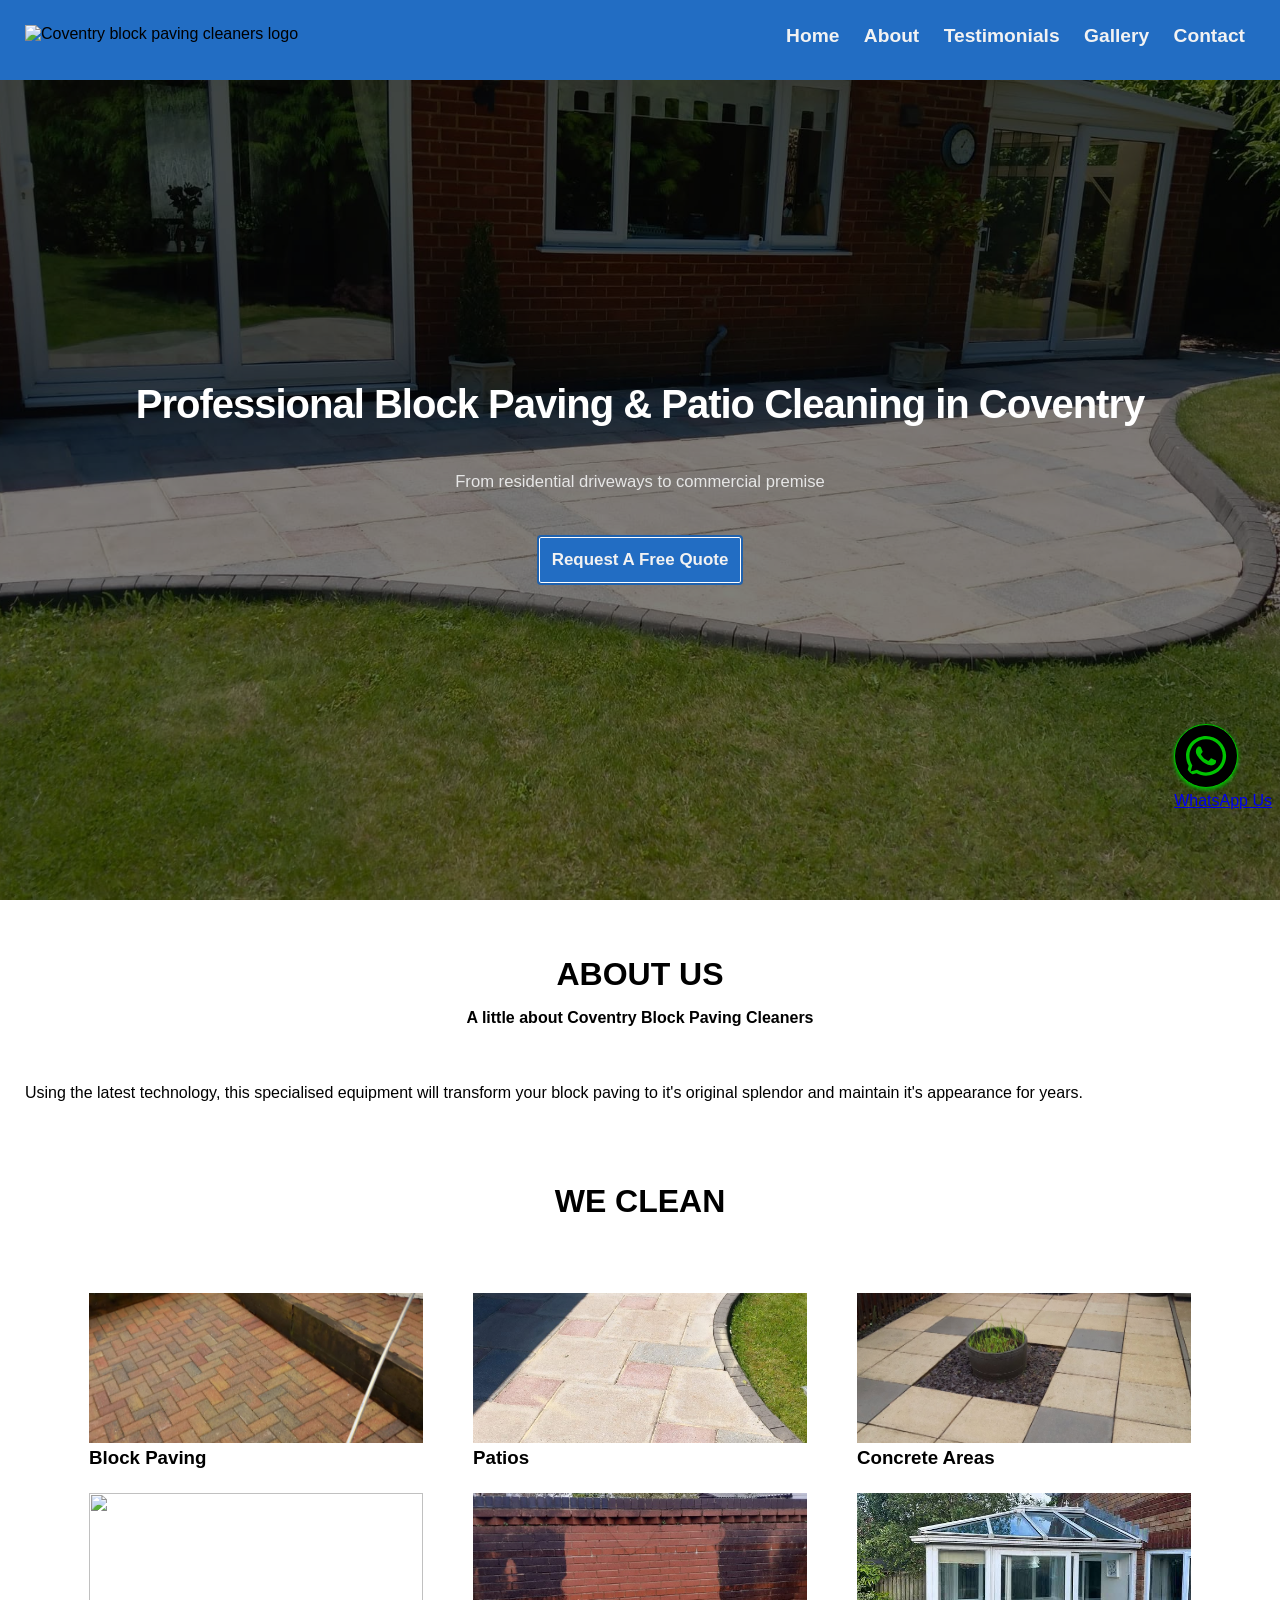
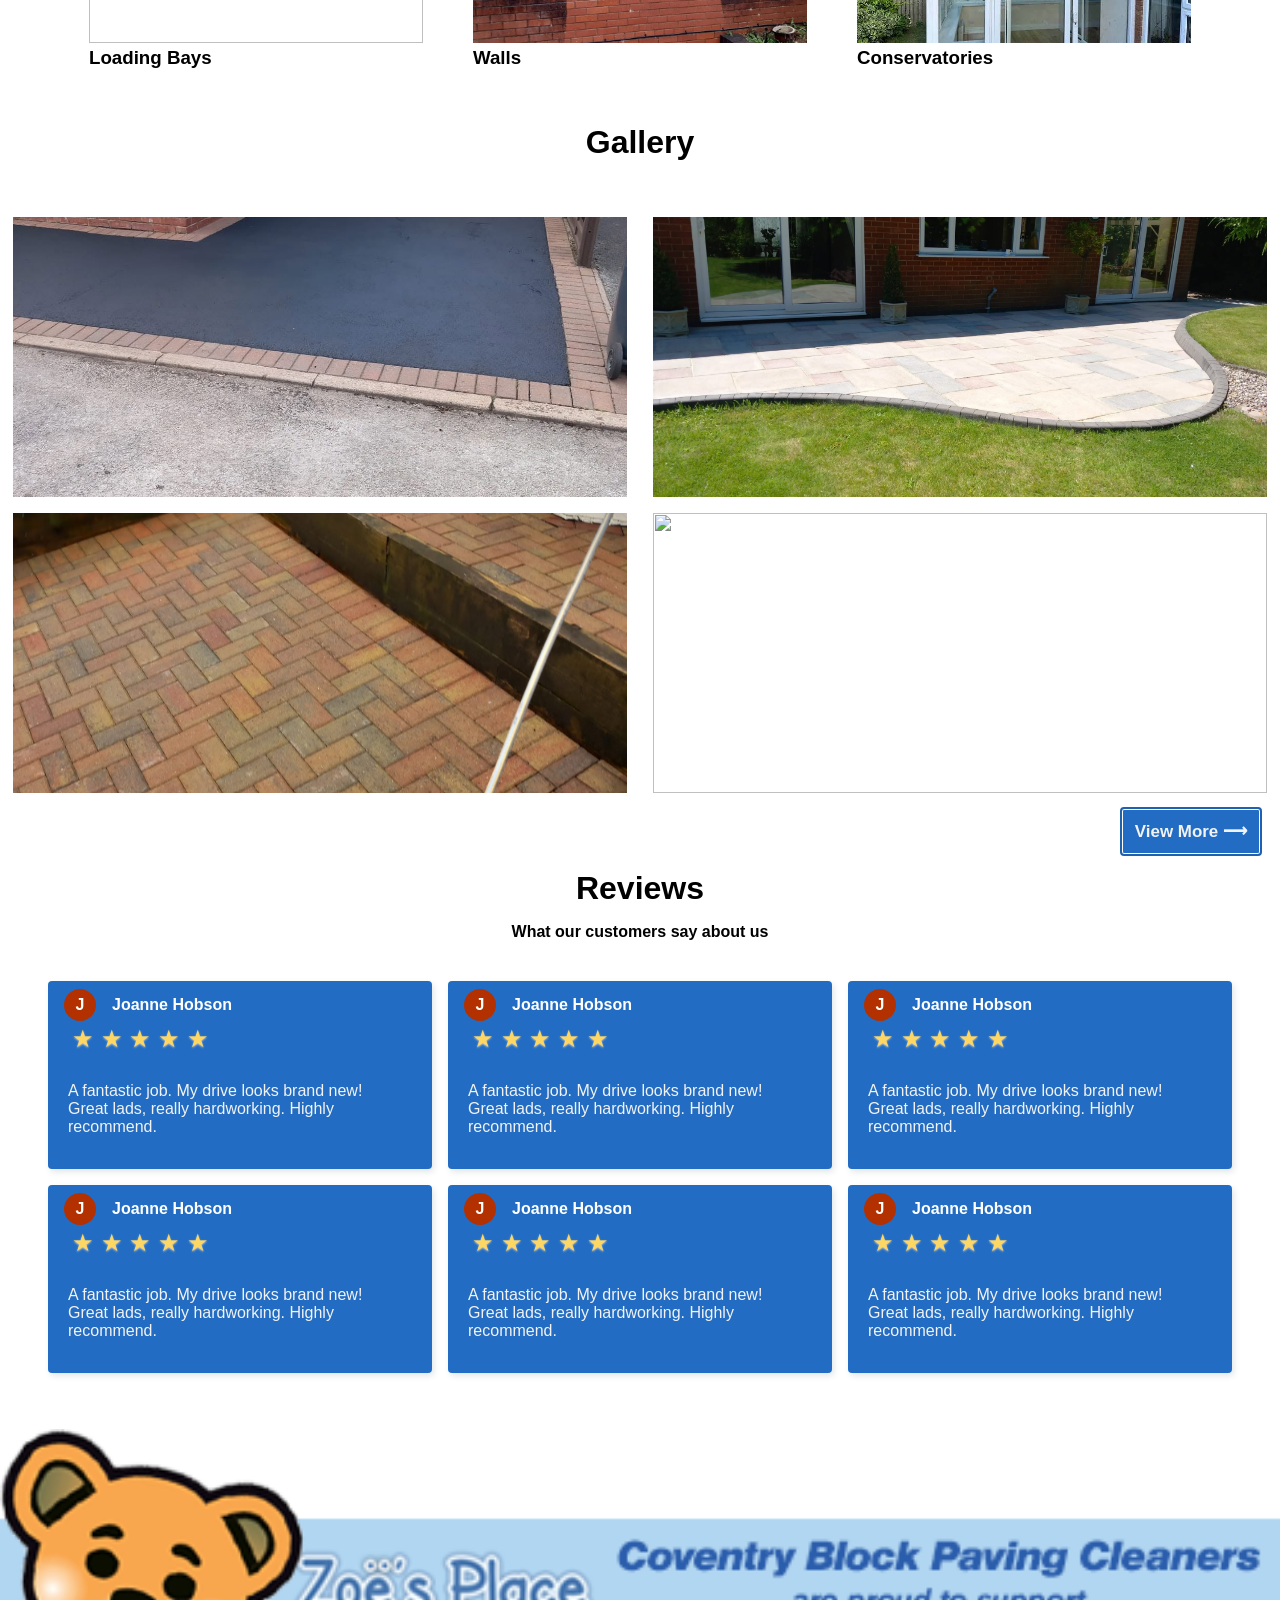
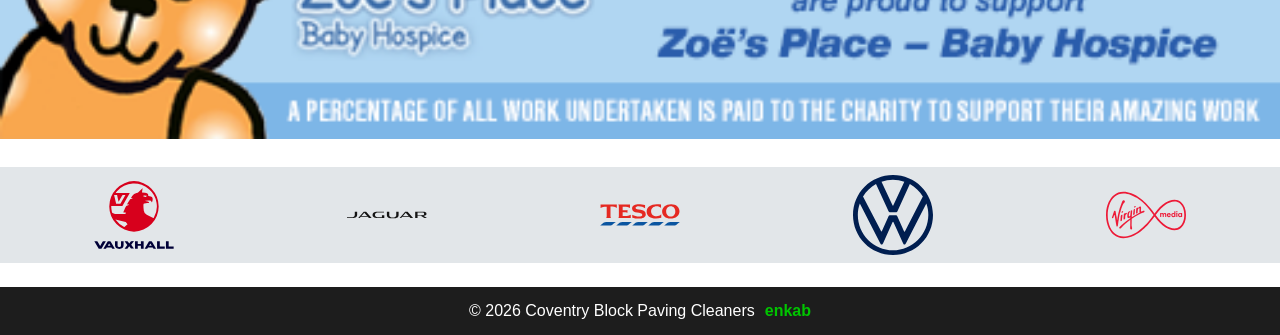
==== commit 306bc456: "...." ====
--- a/index.html
+++ b/index.html
@@ -94,35 +94,47 @@
             <h2 class="section-head">Gallery</h3>
             <p class="section-subhead"></p>
 
+            <template class="pic-modal-template">
+
+            <dialog class="pic-modal">
+                <button class="close-btn">&times;</button>
+                <img src="" alt="" class="modal-image" fetchpriority="high">
+                <button class="prev-btn">&ShortLeftArrow;</button>
+                <button class="next-btn">&ShortRightArrow;</button>
+            </dialog>
+
+            </template>
+
+
             <div class="gallery-box">
-                <dialog class="pic-box">
-
-                </dialog>
-
+                <div class="pic-card">
+                    <img src="gallery-1.png" alt="" class="gallery-img">
+                    <p class="img-description"></p>
+                </div>
+
+                <div class="pic-card">
+                    <img src="gallery-4.png" alt="" class="gallery-img">
+                    <p class="img-description"></p>
+                </div>
+
+                <div class="pic-card">
+                    <img src="gallery-7.png" alt="" class="gallery-img">
+                    <p class="img-description"></p>
+                </div>
+
+                <div class="pic-card">
+                    <img src="gallery-13.png" alt="" class="gallery-img">
+                    <p class="img-description"></p>
+                </div>
+
+                <span class="view-more-box">
+                    <a href="gallery.html">View More &longrightarrow;</a>
+                </span>
+<!-- 
                 <div class="pic-card">
                     <img src="" alt="" class="gallery-img">
                     <p class="img-description"></p>
-                </div>
-
-                <div class="pic-card">
-                    <img src="" alt="" class="gallery-img">
-                    <p class="img-description"></p>
-                </div>
-
-                <div class="pic-card">
-                    <img src="" alt="" class="gallery-img">
-                    <p class="img-description"></p>
-                </div>
-
-                <div class="pic-card">
-                    <img src="" alt="" class="gallery-img">
-                    <p class="img-description"></p>
-                </div>
-
-                <div class="pic-card">
-                    <img src="" alt="" class="gallery-img">
-                    <p class="img-description"></p>
-                </div>
+                </div> -->
             </div>
         </section>
 
@@ -131,22 +143,79 @@
             <p class="section-subhead">What our customers say about us</p>
 
             <div class="testimonial-box">
-                <div class="testimonial-card"></div>
-                <div class="testimonial-card"></div>
-                <div class="testimonial-card"></div>
-                <div class="testimonial-card"></div>
-                <div class="testimonial-card"></div>
-                <div class="testimonial-card"></div>
+                <div class="testimonial-card">
+                    <div class="test-head">
+                    <span class="first-letter"> J </span> 
+                    <span class="reviewer-name">Joanne Hobson </span>
+                    </div>
+
+                    <p class="stars-n-date">&starf; &starf; &starf; &starf; &starf;</p>
+                    <p class="review">A fantastic job. My drive looks brand new! Great lads, really hardworking. Highly recommend.</p>
+                </div>
+
+                <div class="testimonial-card">
+                    <div class="test-head">
+                    <span class="first-letter"> J </span> 
+                    <span class="reviewer-name">Joanne Hobson </span>
+                    </div>
+
+                    <p class="stars-n-date">&starf; &starf; &starf; &starf; &starf;</p>
+                    <p class="review">A fantastic job. My drive looks brand new! Great lads, really hardworking. Highly recommend.</p>
+                </div>
+
+                <div class="testimonial-card">
+                    <div class="test-head">
+                    <span class="first-letter"> J </span> 
+                    <span class="reviewer-name">Joanne Hobson </span>
+                    </div>
+
+                    <p class="stars-n-date">&starf; &starf; &starf; &starf; &starf;</p>
+                    <p class="review">A fantastic job. My drive looks brand new! Great lads, really hardworking. Highly recommend.</p>
+                </div>
+
+                <div class="testimonial-card">
+                    <div class="test-head">
+                    <span class="first-letter"> J </span> 
+                    <span class="reviewer-name">Joanne Hobson </span>
+                    </div>
+
+                    <p class="stars-n-date">&starf; &starf; &starf; &starf; &starf;</p>
+                    <p class="review">A fantastic job. My drive looks brand new! Great lads, really hardworking. Highly recommend.</p>
+                </div>
+
+                <div class="testimonial-card">
+                    <div class="test-head">
+                    <span class="first-letter"> J </span> 
+                    <span class="reviewer-name">Joanne Hobson </span>
+                    </div>
+
+                    <p class="stars-n-date">&starf; &starf; &starf; &starf; &starf;</p>
+                    <p class="review">A fantastic job. My drive looks brand new! Great lads, really hardworking. Highly recommend.</p>
+                </div>
+
+                <div class="testimonial-card">
+                    <div class="test-head">
+                    <span class="first-letter"> J </span> 
+                    <span class="reviewer-name">Joanne Hobson </span>
+                    </div>
+
+                    <p class="stars-n-date">&starf; &starf; &starf; &starf; &starf;</p>
+                    <p class="review">A fantastic job. My drive looks brand new! Great lads, really hardworking. Highly recommend.</p>
+                </div>
             </div>
         </section>
 
         <section class="customer-section">
             <img src="charity.png" alt="" class="charity-banner">
 
-            <h2 class="section-head">Customers</h2>
-            <p class="section-subhead"></p>
+            <!-- <h2 class="section-head">Customers</h2>
+            <p class="section-subhead"></p> -->
             <div class="customer-box">
-
+                <img src="one.svg" alt="" srcset="" class="cus-logo">
+                <img src="three.svg" alt="" srcset="" class="cus-logo">
+                <img src="four.svg" alt="" srcset="" class="cus-logo">
+                <img src="five.svg" alt="" srcset="" class="cus-logo">
+                <img src="virgin.svg" alt="" srcset="" class="cus-logo">
             </div>
         </section>
         
--- a/gallery_styles.css
+++ b/gallery_styles.css
@@ -22,6 +22,7 @@
     z-index: 6;
 }
 
+
 .nav-links-box a, .menu-btn{
     text-decoration: none;
     color: hsl(0, 0%, 95%);
--- a/styles.css
+++ b/styles.css
@@ -1,3 +1,4 @@
+
 .hero-section{
     position: relative;
     padding-top: 5rem;
@@ -51,7 +52,7 @@
     text-align: center;
 }
 
-.quote-btn{
+.quote-btn, .view-more-box a{
     font-size: 1.06rem;
     border-radius: 2px;
     background-color: hsl(212, 70%, 45%);
@@ -63,7 +64,7 @@
     transition: 300ms ease;
 }
 
-.quote-btn:hover{
+.quote-btn:hover, .view-more-box a:hover{
     background-color: hsl(212, 70%, 50%);
     box-shadow: 0 2px 4px hsl(0, 0%, 90%);
     color: hsl(0, 0%, 100%);
@@ -83,7 +84,7 @@
 }
 
 .section-head {
-    font-size: clamp(1.2rem, 3vw, 2rem);
+    font-size: clamp(1.5rem, 3vw, 2rem);
     font-weight: 800;
 }
 
@@ -115,11 +116,80 @@
     object-fit: cover;
 }
 
+.gallery-box{
+    display: flex;
+    flex-direction: row;
+    flex-wrap: wrap;
+}
+
+.gallery-box div{
+    width: 48%;
+    height: 280px;
+    /* margin: 12px; */
+}
+
+.gallery-box .pic-card img{
+    width: 100%;
+    height: 100%;
+    object-fit: cover;
+}
+
+.view-more-box{
+    display: block;
+    width: 100%;
+    text-align: right;
+    margin: 20px;
+}
+
+.view-more-box a{
+    text-decoration: none;
+}
+
+
+
+
 .testimonial-card{
-    /* border: 2px solid black; */
     border-radius: 4px;
     box-shadow: 2px 3px 6px hsl(210, 13%, 90%);
      margin: 8px;
+     padding: 8px;
+     background-color: hsl(212, 70%, 45%);
+     height: auto;
+}
+
+.test-head{
+    display: flex;
+    flex-direction: row;
+    align-items: center;
+}
+
+.first-letter{
+    display: flex;
+    /* flex-direction: row; */
+    align-items: center;
+    justify-content: center;
+    color: #ffffff;
+    font-weight: 600;
+    background: hsl(16, 100%, 35%);
+    width: .2px;
+    height: .2px;
+    padding: 16px;
+    border-radius: 50%;
+    margin-left: 8px;
+
+}
+
+
+.reviewer-name{
+    margin-left: 16px;
+    font-weight: 600;
+    color: hsl(0, 0%, 100%);
+}
+
+.review{
+    padding-left: 12px;
+    font-weight: 400;
+    color: hsl(0, 0%, 95%);
 }
 
 .charity-banner{
@@ -128,6 +198,29 @@
     object-fit: contain;
 }
 
+
+.stars-n-date{
+   color: #fdd663;
+   margin-left: 12px;
+   padding: 4px;
+   font-size: 1.5rem;
+   text-shadow: 0 1px 2px hsl(0, 0%, 78%);
+}
+
+.customer-box{
+    display: flex;
+    align-items: center;
+    justify-content: space-around;
+    /* border: 2px solid black; */
+    margin: 24px 0;
+    padding: 8px;
+    background: hsl(210, 13%, 90%);
+}
+
+.cus-logo{
+    width: 5rem;
+    height: 5rem;
+}
 
 
 
@@ -191,4 +284,14 @@
     .item-card, .testimonial-card{
         width: 100%;
     }
+
+    .gallery-box div{
+    width: 90%;
+}
+
+.view-more-box{
+    width: 100%;
+    text-align: center;
+}
+
 }
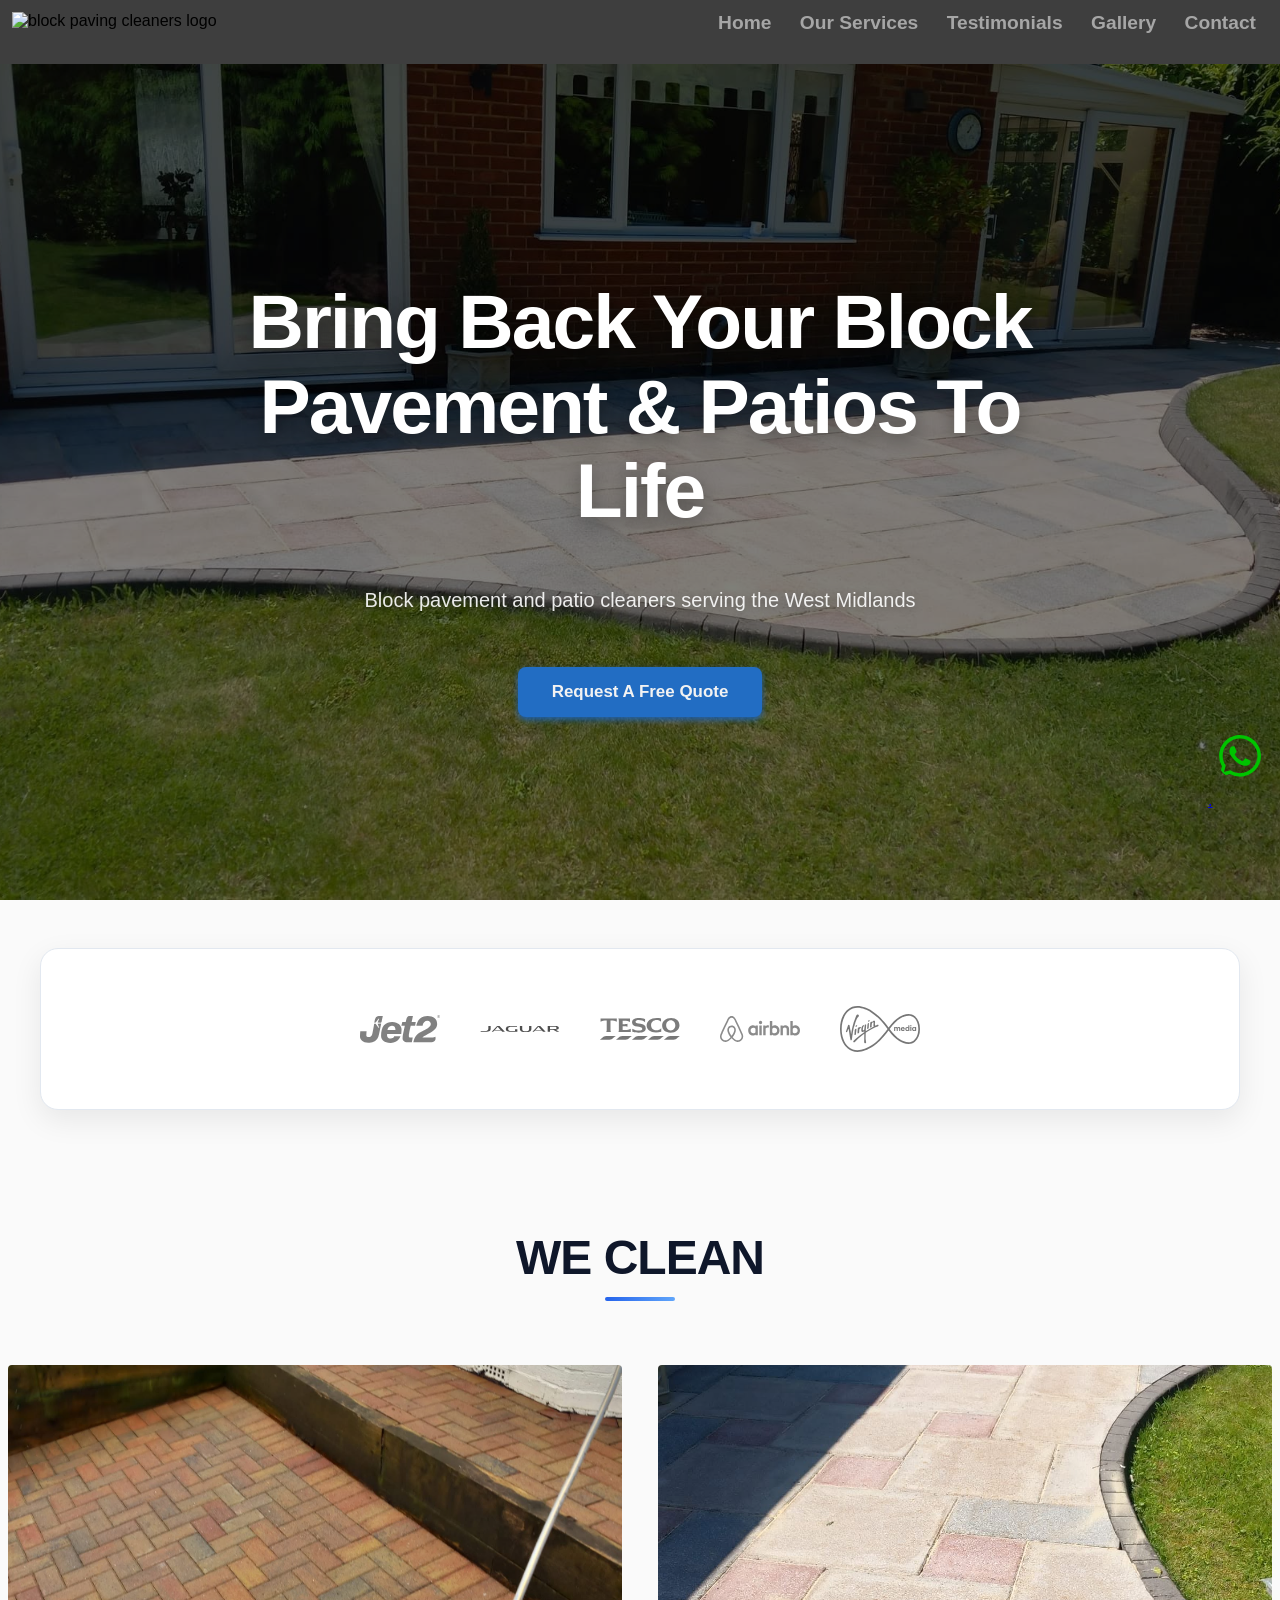
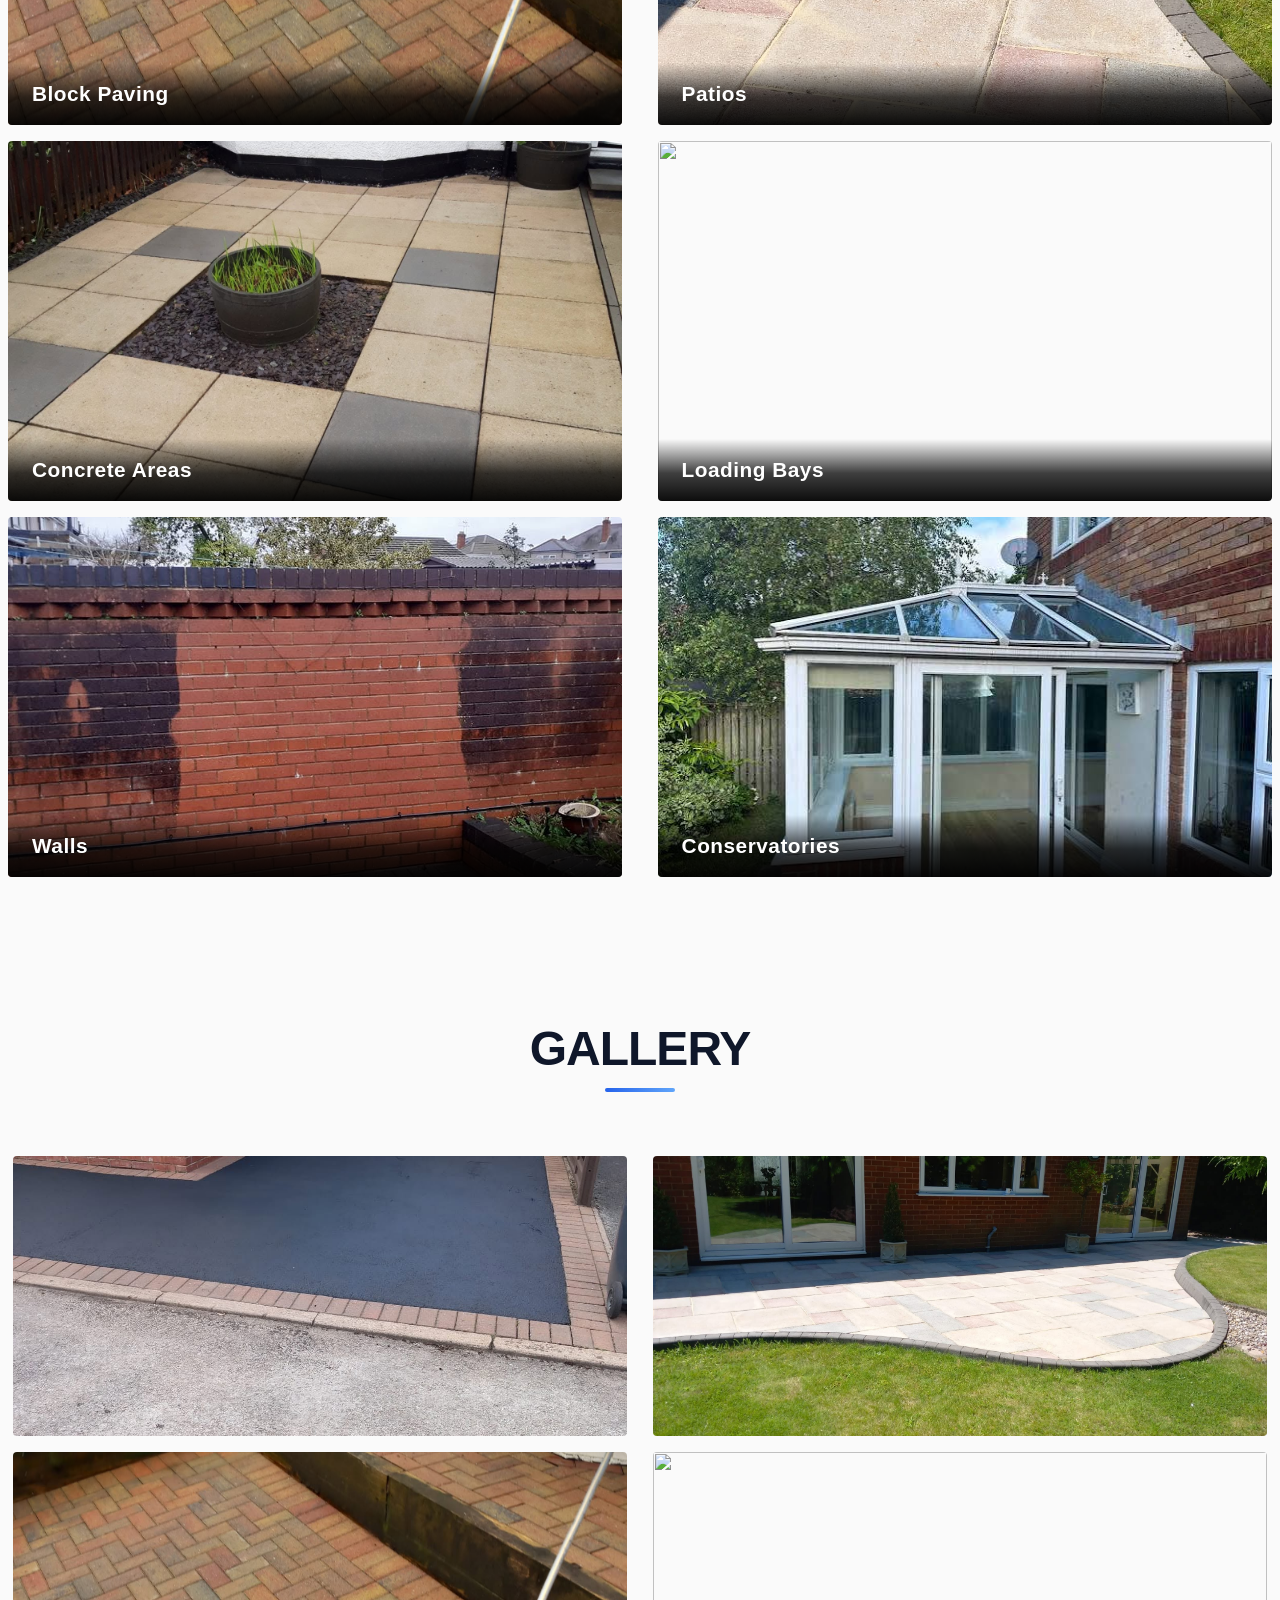
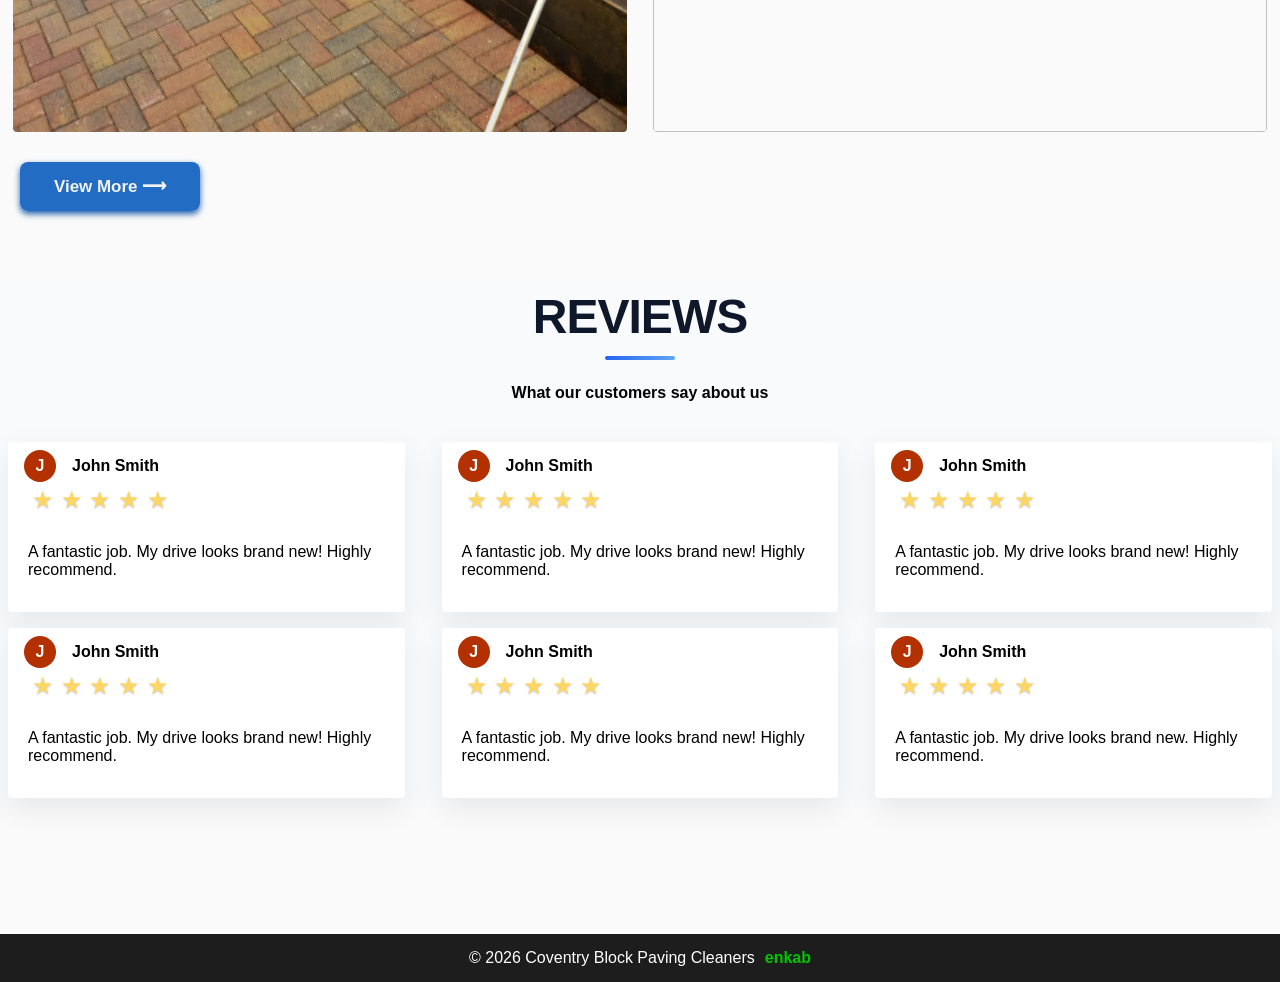
==== commit e0f7cfda: "Add files via upload" ====
--- a/index.html
+++ b/index.html
@@ -6,7 +6,7 @@
     <meta name="description" content="dcedf 4t4rr fe4f4">
     <link rel="stylesheet" href="gallery_styles.css">
     <link rel="stylesheet" href="styles.css">
-    <title>Coventry Block Paving Cleaners</title>
+    <title> Block Paving Cleaners</title>
 
 </head>
 <body>
@@ -14,15 +14,15 @@
     <header>
         <nav class="nav-bar">
             <div class="logo-box">
-                <img src="" alt="Coventry block paving cleaners logo" class="logo">
+                <img src="" alt="block paving cleaners logo" class="logo">
             </div>
             <div class="menu-btn-box">
                 <button type="button" class="menu-btn">Menu</button>
             </div>
             <div class="nav-links-box">
-                <a href="" id="home">Home</a>
-                <a href="" id="about">About</a>
-                <a href="" id="testimonials">Testimonials</a>
+                <a href="index.html#home" id="">Home</a>
+                <a href="index.html#services" id="about">Our Services</a>
+                <a href="index.html#testimonials" id="">Testimonials</a>
                 <a href="gallery.html" id="gallery">Gallery</a>
                 <a href="contact.html" id="contact">Contact</a>
             </div>
@@ -30,24 +30,32 @@
     </header>
 
     <main>
-        <section class="hero-section">
+        <section class="hero-section" id="home">
             <div class="overlay"></div>
             <img src="hero.png" fetchpriority="high"  alt="Hero image for Coventry block paving cleaners" class="hero-image">
             <div class="hero-texts">
-                <h1 class="hero-h1">Professional Block Paving & Patio Cleaning in Coventry</h1>
-                <p class="hero-p">From residential driveways to commercial premise</p>
+                <h1 class="hero-h1">Bring Back Your Block Pavement & Patios To Life</h1>
+                <p class="hero-p">Block pavement and patio cleaners serving the West Midlands</p>
                 <button class="quote-btn">Request A Free Quote</button>
             </div>
-        </section>
-
-        <section class="about-section">
+            
+        </section>
+            <div class="customer-box">
+                <img src="jet2.svg" alt="" srcset="" class="cus-logo">
+                <img src="three.svg" alt="" srcset="" class="cus-logo">
+                <img src="four.svg" alt="" srcset="" class="cus-logo">
+                <img src="abnb.svg" alt="" srcset="" class="cus-logo">
+                <img src="virgin.svg" alt="" srcset="" class="cus-logo">
+            </div>
+
+        <!-- <section class="about-section">
             <h2 class="section-head">ABOUT US</h2>
             <p class="section-subhead">A little about Coventry Block Paving Cleaners</p>
 
             <p>Using the latest technology, this specialised equipment will transform your block paving to it's original splendor and maintain it's appearance for years.</p>
-        </section>
-
-        <section class="service-section">
+        </section> -->
+
+        <section class="service-section" id="services">
             <h2 class="section-head">WE CLEAN</h2>
             <p class="section-subhead"></p>
 
@@ -91,7 +99,7 @@
         </section>
 
         <section class="gallery-sec">
-            <h2 class="section-head">Gallery</h3>
+            <h2 class="section-head">GALLERY</h3>
             <p class="section-subhead"></p>
 
             <template class="pic-modal-template">
@@ -138,89 +146,83 @@
             </div>
         </section>
 
-        <section class="reviews-section">
-            <h2 class="section-head">Reviews</h2>
+        <section class="reviews-section even" id="testimonials">
+            <h2 class="section-head">REVIEWS</h2>
             <p class="section-subhead">What our customers say about us</p>
 
             <div class="testimonial-box">
                 <div class="testimonial-card">
                     <div class="test-head">
                     <span class="first-letter"> J </span> 
-                    <span class="reviewer-name">Joanne Hobson </span>
-                    </div>
-
-                    <p class="stars-n-date">&starf; &starf; &starf; &starf; &starf;</p>
-                    <p class="review">A fantastic job. My drive looks brand new! Great lads, really hardworking. Highly recommend.</p>
-                </div>
-
-                <div class="testimonial-card">
-                    <div class="test-head">
-                    <span class="first-letter"> J </span> 
-                    <span class="reviewer-name">Joanne Hobson </span>
-                    </div>
-
-                    <p class="stars-n-date">&starf; &starf; &starf; &starf; &starf;</p>
-                    <p class="review">A fantastic job. My drive looks brand new! Great lads, really hardworking. Highly recommend.</p>
-                </div>
-
-                <div class="testimonial-card">
-                    <div class="test-head">
-                    <span class="first-letter"> J </span> 
-                    <span class="reviewer-name">Joanne Hobson </span>
-                    </div>
-
-                    <p class="stars-n-date">&starf; &starf; &starf; &starf; &starf;</p>
-                    <p class="review">A fantastic job. My drive looks brand new! Great lads, really hardworking. Highly recommend.</p>
-                </div>
-
-                <div class="testimonial-card">
-                    <div class="test-head">
-                    <span class="first-letter"> J </span> 
-                    <span class="reviewer-name">Joanne Hobson </span>
-                    </div>
-
-                    <p class="stars-n-date">&starf; &starf; &starf; &starf; &starf;</p>
-                    <p class="review">A fantastic job. My drive looks brand new! Great lads, really hardworking. Highly recommend.</p>
-                </div>
-
-                <div class="testimonial-card">
-                    <div class="test-head">
-                    <span class="first-letter"> J </span> 
-                    <span class="reviewer-name">Joanne Hobson </span>
-                    </div>
-
-                    <p class="stars-n-date">&starf; &starf; &starf; &starf; &starf;</p>
-                    <p class="review">A fantastic job. My drive looks brand new! Great lads, really hardworking. Highly recommend.</p>
-                </div>
-
-                <div class="testimonial-card">
-                    <div class="test-head">
-                    <span class="first-letter"> J </span> 
-                    <span class="reviewer-name">Joanne Hobson </span>
-                    </div>
-
-                    <p class="stars-n-date">&starf; &starf; &starf; &starf; &starf;</p>
-                    <p class="review">A fantastic job. My drive looks brand new! Great lads, really hardworking. Highly recommend.</p>
+                    <span class="reviewer-name">John Smith </span>
+                    </div>
+
+                    <p class="stars-n-date">&starf; &starf; &starf; &starf; &starf;</p>
+                    <p class="review">A fantastic job. My drive looks brand new! Highly recommend.</p>
+                </div>
+
+                <div class="testimonial-card">
+                    <div class="test-head">
+                    <span class="first-letter"> J </span> 
+                    <span class="reviewer-name">John Smith </span>
+                    </div>
+
+                    <p class="stars-n-date">&starf; &starf; &starf; &starf; &starf;</p>
+                    <p class="review">A fantastic job. My drive looks brand new! Highly recommend.</p>
+                </div>
+
+                <div class="testimonial-card">
+                    <div class="test-head">
+                    <span class="first-letter"> J </span> 
+                    <span class="reviewer-name">John Smith </span>
+                    </div>
+
+                    <p class="stars-n-date">&starf; &starf; &starf; &starf; &starf;</p>
+                    <p class="review">A fantastic job. My drive looks brand new! Highly recommend.</p>
+                </div>
+
+                <div class="testimonial-card">
+                    <div class="test-head">
+                    <span class="first-letter"> J </span> 
+                    <span class="reviewer-name">John Smith </span>
+                    </div>
+
+                    <p class="stars-n-date">&starf; &starf; &starf; &starf; &starf;</p>
+                    <p class="review">A fantastic job. My drive looks brand new! Highly recommend.</p>
+                </div>
+
+                <div class="testimonial-card">
+                    <div class="test-head">
+                    <span class="first-letter"> J </span> 
+                    <span class="reviewer-name">John Smith </span>
+                    </div>
+
+                    <p class="stars-n-date">&starf; &starf; &starf; &starf; &starf;</p>
+                    <p class="review">A fantastic job. My drive looks brand new! Highly recommend.</p>
+                </div>
+
+                <div class="testimonial-card">
+                    <div class="test-head">
+                    <span class="first-letter"> J </span> 
+                    <span class="reviewer-name">John Smith </span>
+                    </div>
+
+                    <p class="stars-n-date">&starf; &starf; &starf; &starf; &starf;</p>
+                    <p class="review">A fantastic job. My drive looks brand new. Highly recommend.</p>
                 </div>
             </div>
         </section>
 
         <section class="customer-section">
-            <img src="charity.png" alt="" class="charity-banner">
+            <!-- <img src="charity.png" alt="" class="charity-banner"> -->
 
             <!-- <h2 class="section-head">Customers</h2>
             <p class="section-subhead"></p> -->
-            <div class="customer-box">
-                <img src="one.svg" alt="" srcset="" class="cus-logo">
-                <img src="three.svg" alt="" srcset="" class="cus-logo">
-                <img src="four.svg" alt="" srcset="" class="cus-logo">
-                <img src="five.svg" alt="" srcset="" class="cus-logo">
-                <img src="virgin.svg" alt="" srcset="" class="cus-logo">
-            </div>
+
         </section>
         
         <div class="social-icon-cta">
-            <a href="contact.html"><img src="whatsapp.svg" alt="" class="whatsapp-icon"><br>WhatsApp Us</a>
+            <a href="contact.html"><img src="whatsapp.svg" alt="" class="whatsapp-icon"><br>.</a>
         </div>
     </main>
 
--- a/gallery_styles.css
+++ b/gallery_styles.css
@@ -2,6 +2,7 @@
     box-sizing: border-box;
     padding: 0;
     margin: 0;
+    scroll-behavior: smooth;
 }
 
 body{
@@ -13,28 +14,27 @@
     justify-content: space-between;
     align-content: center;
     flex-wrap: wrap;
-    padding: 25px;
+    padding: 12px;
     top: 0;
     left: 0;
-    background-color: hsl(212, 70%, 45%);
+    background: #3e3e3e;
     width: 100%;
-    height: 5rem;
+    height: 4rem;
     z-index: 6;
 }
 
 
 .nav-links-box a, .menu-btn{
     text-decoration: none;
-    color: hsl(0, 0%, 95%);
+    color: hsl(0, 0%, 65%);
     font-weight: 600;
-    padding: 10px;
+    padding: 0 12px;
     font-size: 1.2rem;
     transition: 300ms ease;
 }
 
 .nav-links-box a:hover{
-    color: #ffffff;
-    text-shadow: 0 1.5px 3px hsl(0, 0%, 60%);
+    color: hsl(0, 0%, 75%);
 }
 
 
@@ -65,19 +65,25 @@
     padding-top: 6rem;
     display: flex;
     justify-content: center;
+    align-items: center;
     width: 100%;
     inset: 0;
     height: auto;
-    color: hsl(0, 0%, 92%);
-    text-shadow: 0 1px 2px hsl(0, 0%, 70%);
-    background-color: hsl(212, 70%, 46%);
+    /* color: hsl(0, 0%, 92%); */
+    background: #3e3e3e;
 }
 
 .hero-text{
-    font-size: 3.5rem;
-    font-weight: 600;
-    letter-spacing: 3px;
-}
+    font-size: clamp(2.5rem, 6vw, 5rem);
+    font-weight: 800;
+    line-height: 1.1;
+    letter-spacing: -2px;
+
+    color: #fff;
+
+    text-shadow: 0 6px 20px rgba(0,0,0,.35);
+}
+
 
 .gallery-section{
     display: flex;
@@ -192,7 +198,8 @@
         flex-wrap: wrap;
         margin-top: 65px;
         display: flex;
-        background: hsl(212, 70%, 46%);
+        /* background: hsl(212, 70%, 46%); */
+        background: #ffffff;
         flex-direction: column;
         position: absolute;
     }
@@ -202,7 +209,7 @@
         margin: 10px 0;
         text-align: center;
         width: 100%;
-        border: 1px solid slategray;
+        color: hsl(0, 0%, 30%);
     }
 
     .nav-links-box a:hover{
--- a/styles.css
+++ b/styles.css
@@ -1,7 +1,12 @@
+body{
+    background: hsl(0, 0%, 98%);
+}
+
+
 
 .hero-section{
     position: relative;
-    padding-top: 5rem;
+    padding-top: 4rem;
     width: 100%;
     height: 100vh;
     overflow: hidden;
@@ -18,10 +23,10 @@
     background-color: #000000;
     opacity: .5;
     inset: 0;
-    top: 5rem;
+    top: 4rem;
     z-index: 1;
 }
-
+/* 
 .hero-texts{
     position: absolute;
     color: #ffffff;
@@ -50,32 +55,84 @@
     font-size: 1.04rem;
     color: hsl(0, 0%, 90%);
     text-align: center;
-}
+} */
+
+
+.hero-texts{
+    position: absolute;
+    inset: 0;
+    z-index: 2;
+
+    display: flex;
+    flex-direction: column;
+    justify-content: center;
+    align-items: center;
+
+    max-width: 900px;
+    margin: 0 auto;
+    padding: 2rem;
+    padding-top: 8rem;
+    text-align: center;
+    gap: 1.5rem;
+}
+
+.hero-h1{
+    font-size: clamp(2.5rem, 6vw, 5rem);
+    font-weight: 800;
+    line-height: 1.1;
+    letter-spacing: -2px;
+
+    color: #fff;
+
+    text-shadow: 0 6px 20px rgba(0,0,0,.35);
+}
+
+.hero-p{
+    max-width: 700px;
+
+    font-size: clamp(1rem, 2vw, 1.25rem);
+    line-height: 1.8;
+
+    color: rgba(255,255,255,.9);
+
+    text-shadow: 0 2px 8px rgba(0,0,0,.25);
+}
+
+
+
+
+
+
 
 .quote-btn, .view-more-box a{
     font-size: 1.06rem;
-    border-radius: 2px;
+    border-radius: 8px;
     background-color: hsl(212, 70%, 45%);
-    border: .5px solid #ffffff;
-    outline: 2px solid hsl(212, 70%, 40%);
+    box-shadow: 0 3px 6px hsl(212, 70%, 40%);
+    border: none;
+    /* outline: 2px solid hsl(212, 70%, 40%); */
     font-weight: 600;
     color: hsl(0, 0%, 95%);
-    padding: 12px;
+    padding: 15px 34px;
     transition: 300ms ease;
 }
 
 .quote-btn:hover, .view-more-box a:hover{
     background-color: hsl(212, 70%, 50%);
-    box-shadow: 0 2px 4px hsl(0, 0%, 90%);
+
     color: hsl(0, 0%, 100%);
 }
 
 .about-section, .service-section, .gallery-sec, .review-section, .customer-section{
-    padding-top: 3rem;
+    padding: 4rem 0;
 }
 
 section p{
     padding: 25px;
+}
+
+.even{
+    background: hsl(210, 13%, 98%);
 }
 
 .section-head, .section-subhead{
@@ -83,10 +140,56 @@
     padding: 8px;
 }
 
-.section-head {
+/* .section-head {
     font-size: clamp(1.5rem, 3vw, 2rem);
     font-weight: 800;
-}
+} */
+
+
+.section-head{
+    position: relative;
+
+    font-size: clamp(2rem, 4vw, 3rem);
+    font-weight: 800;
+    color: #0f172a;
+
+    text-align: center;
+    letter-spacing: -1px;
+
+    margin-bottom: 1rem;
+    padding-bottom: 1rem;
+
+    text-transform: capitalize;
+}
+
+.section-head::after{
+    content: "";
+
+    position: absolute;
+    left: 50%;
+    bottom: 0;
+
+    transform: translateX(-50%);
+
+    width: 70px;
+    height: 4px;
+
+    border-radius: 999px;
+
+    background: linear-gradient(
+        90deg,
+        #2563eb,
+        #60a5fa
+    );
+}
+
+
+
+
+
+
+
+
 
 .section-subhead{
     font-weight: 600;
@@ -96,7 +199,7 @@
 .items-box, .testimonial-box{
     display: flex;
     flex-direction: row;
-    justify-content: center;
+    justify-content: space-between;
     align-content: center;
     flex-wrap: wrap;
     width: 100%;
@@ -104,16 +207,88 @@
 }
 
 .item-card, .testimonial-card{
-    width: 30%;
+    width: 31%;
     height: clamp(200px, 5vh, 400px);
     padding: 25px;
     flex-wrap: wrap;
 }
 
+.item-card{
+    position: relative;
+    width: 48%;
+    height: 360px;
+    /* border: 2px solid black; */
+    cursor: pointer;
+    margin: 8px;
+    padding: 0;
+}
+/* 
+.item-card h3{
+    position: absolute;
+    bottom: 0;
+    left: 0;
+    right: 0;
+    z-index: 3;
+    color: #ffffff;
+    padding: 24px;
+        border-radius: 18px;
+    background: linear-gradient(transparent, hsl(0, 0%, 10%), hsl(0, 0%, 15%));
+} */
+
+.item-card h3{
+    position: absolute;
+    left: 0;
+    right: 0;
+    bottom: 0;
+
+    margin: 0;
+    padding: 1.2rem 1.5rem;
+
+    color: #fff;
+    font-size: 1.3rem;
+    font-weight: 700;
+    letter-spacing: .5px;
+    border-radius: 4px;
+
+    background: linear-gradient(
+        to top,
+        rgba(0,0,0,.95) 0%,
+        rgba(0,0,0,.75) 45%,
+        rgba(0,0,0,0) 100%
+    );
+
+    z-index: 2;
+    transition: all .35s ease;
+}
+
+.item-card::after{
+    content: "";
+    position: absolute;
+    inset: 0;
+    background: rgba(37,99,235,.18);
+    opacity: 0;
+}
+
+
+
+
+
+
+
+
+
+
+
+
+
+
 .item-card img{
     width: 100%;
     height: 100%;
     object-fit: cover;
+    z-index: -2;
+        border-radius: 4px;
+            transition: transform .5s ease;
 }
 
 .gallery-box{
@@ -125,6 +300,7 @@
 .gallery-box div{
     width: 48%;
     height: 280px;
+    /* border-radius: 70px; */
     /* margin: 12px; */
 }
 
@@ -137,23 +313,30 @@
 .view-more-box{
     display: block;
     width: 100%;
-    text-align: right;
+    text-align: left;
     margin: 20px;
+    margin-top: 36px;
 }
 
 .view-more-box a{
     text-decoration: none;
 }
 
+.pic-card img{
+    border-radius: 4px;
+}
 
 
 
 .testimonial-card{
     border-radius: 4px;
-    box-shadow: 2px 3px 6px hsl(210, 13%, 90%);
+    /* box-shadow: 0px 2px 4px hsl(210, 13%, 95%); */
+        box-shadow: 0 10px 30px hsla(0, 0%, 0%, 0.08);
      margin: 8px;
      padding: 8px;
-     background-color: hsl(212, 70%, 45%);
+     background: hsl(0, 0%, 100%);
+     color: hsl(0, 0%, 0%);
+     /* background-color: hsl(212, 70%, 45%); */
      height: auto;
 }
 
@@ -183,20 +366,20 @@
 .reviewer-name{
     margin-left: 16px;
     font-weight: 600;
-    color: hsl(0, 0%, 100%);
+    /* color: hsl(0, 0%, 100%); */
 }
 
 .review{
     padding-left: 12px;
     font-weight: 400;
-    color: hsl(0, 0%, 95%);
-}
-
-.charity-banner{
+    /* color: hsl(0, 0%, 95%); */
+}
+
+/* .charity-banner{
     width: 100%;
     height: auto;
     object-fit: contain;
-}
+} */
 
 
 .stars-n-date{
@@ -206,22 +389,102 @@
    font-size: 1.5rem;
    text-shadow: 0 1px 2px hsl(0, 0%, 78%);
 }
-
+/* 
 .customer-box{
     display: flex;
     align-items: center;
     justify-content: space-around;
-    /* border: 2px solid black; */
-    margin: 24px 0;
-    padding: 8px;
+    margin: 24px;
+    padding: 36px;
+    border-radius: 18px;
     background: hsl(210, 13%, 90%);
+
 }
 
 .cus-logo{
-    width: 5rem;
-    height: 5rem;
-}
-
+    width: 60px;
+    height: 60px;
+} */
+
+
+.customer-box{
+    display: flex;
+    justify-content: center;
+    align-items: center;
+    flex-wrap: wrap;
+    gap: 2.5rem;
+
+    width: min(1200px, 95%);
+    margin: 3rem auto;
+    padding: 2.5rem;
+
+    background: #ffffff;
+    border: 1px solid #e2e8f0;
+    border-radius: 18px;
+    box-shadow: 0 10px 30px rgba(0,0,0,.08);
+}
+
+.cus-logo{
+    width: 80px;
+    height: 80px;
+    object-fit: contain;
+
+    filter: grayscale(100%);
+    opacity: .75;
+
+    transition: all .35s ease;
+}
+
+.cus-logo:hover{
+    transform: translateY(-8px) scale(1.08);
+    filter: grayscale(0%);
+    opacity: 1;
+}
+
+/* Tablet */
+@media (max-width:768px){
+
+    .customer-box{
+        gap:2rem;
+        padding:2rem;
+    }
+
+    .cus-logo{
+        width:70px;
+        height:70px;
+    }
+}
+
+/* Mobile */
+@media (max-width:480px){
+    .hero-texts{
+    position: absolute;
+    inset: 0;
+    z-index: 2;
+
+    display: flex;
+    flex-direction: column;
+    justify-content: center;
+    align-items: center;
+
+    max-width: 900px;
+    margin: 0 auto;
+    padding: 2rem;
+    padding-top: 1.5rem;
+    text-align: center;
+    gap: 1.5rem;
+}
+
+    .customer-box{
+        gap:1.5rem;
+        padding:1.5rem;
+    }
+
+    .cus-logo{
+        width:60px;
+        height:60px;
+    }
+}
 
 
 
@@ -260,9 +523,9 @@
     height: 64px;
     padding: 8px;
     border-radius: 50%;
-    border: 1.5px solid #00c200ff;
-    box-shadow: 0 2px 4px #00c200ff;
-    background-color: #000000;
+    /* border: 1.5px solid #00c200ff; */
+    /* box-shadow: 0 2px 4px #00c200ff; */
+    /* background-color: hsl(0, 0%, 10%); */
 }
 
 
@@ -276,6 +539,10 @@
     .item-card, .testimonial-card{
         width: 45%;
     }
+
+    /* .item-card{
+        width: 90%;
+    } */
 }
 
 /* mobile view queries */
@@ -291,7 +558,7 @@
 
 .view-more-box{
     width: 100%;
-    text-align: center;
+    text-align: left;
 }
 
 }
